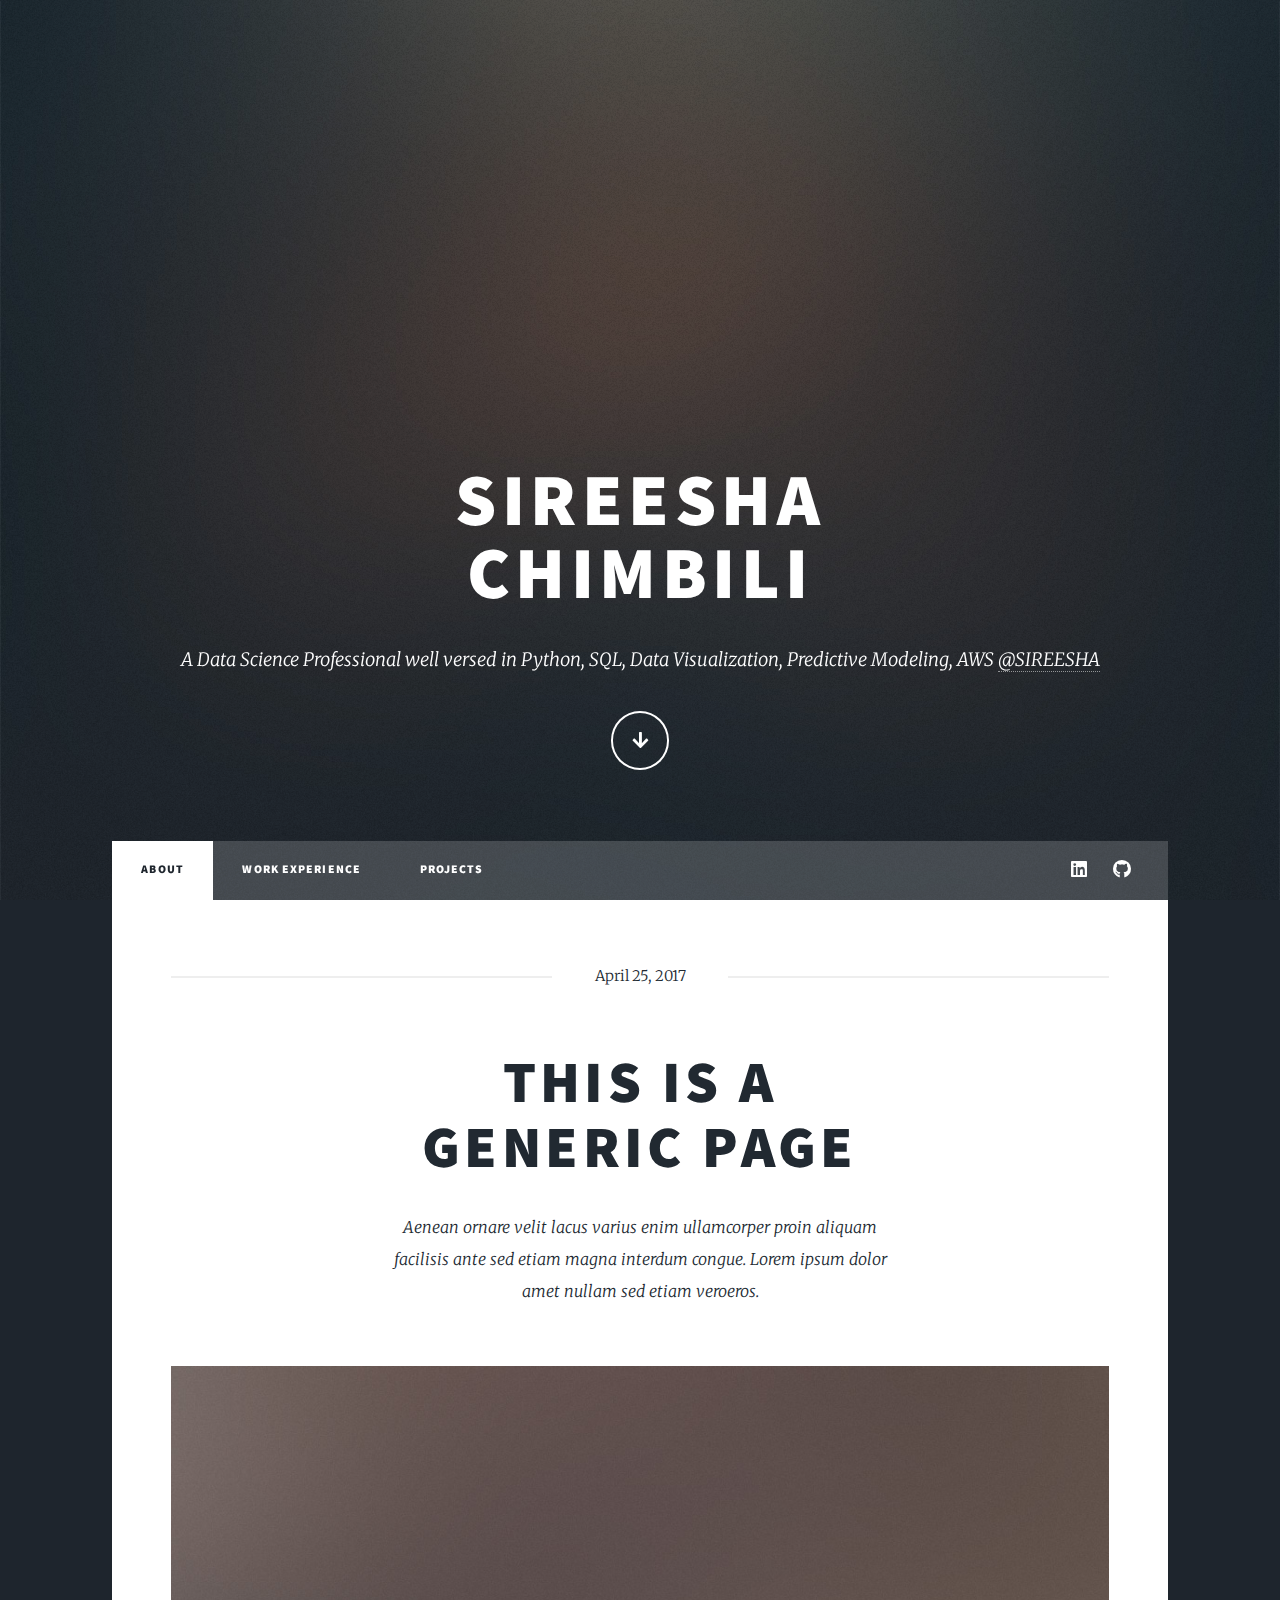
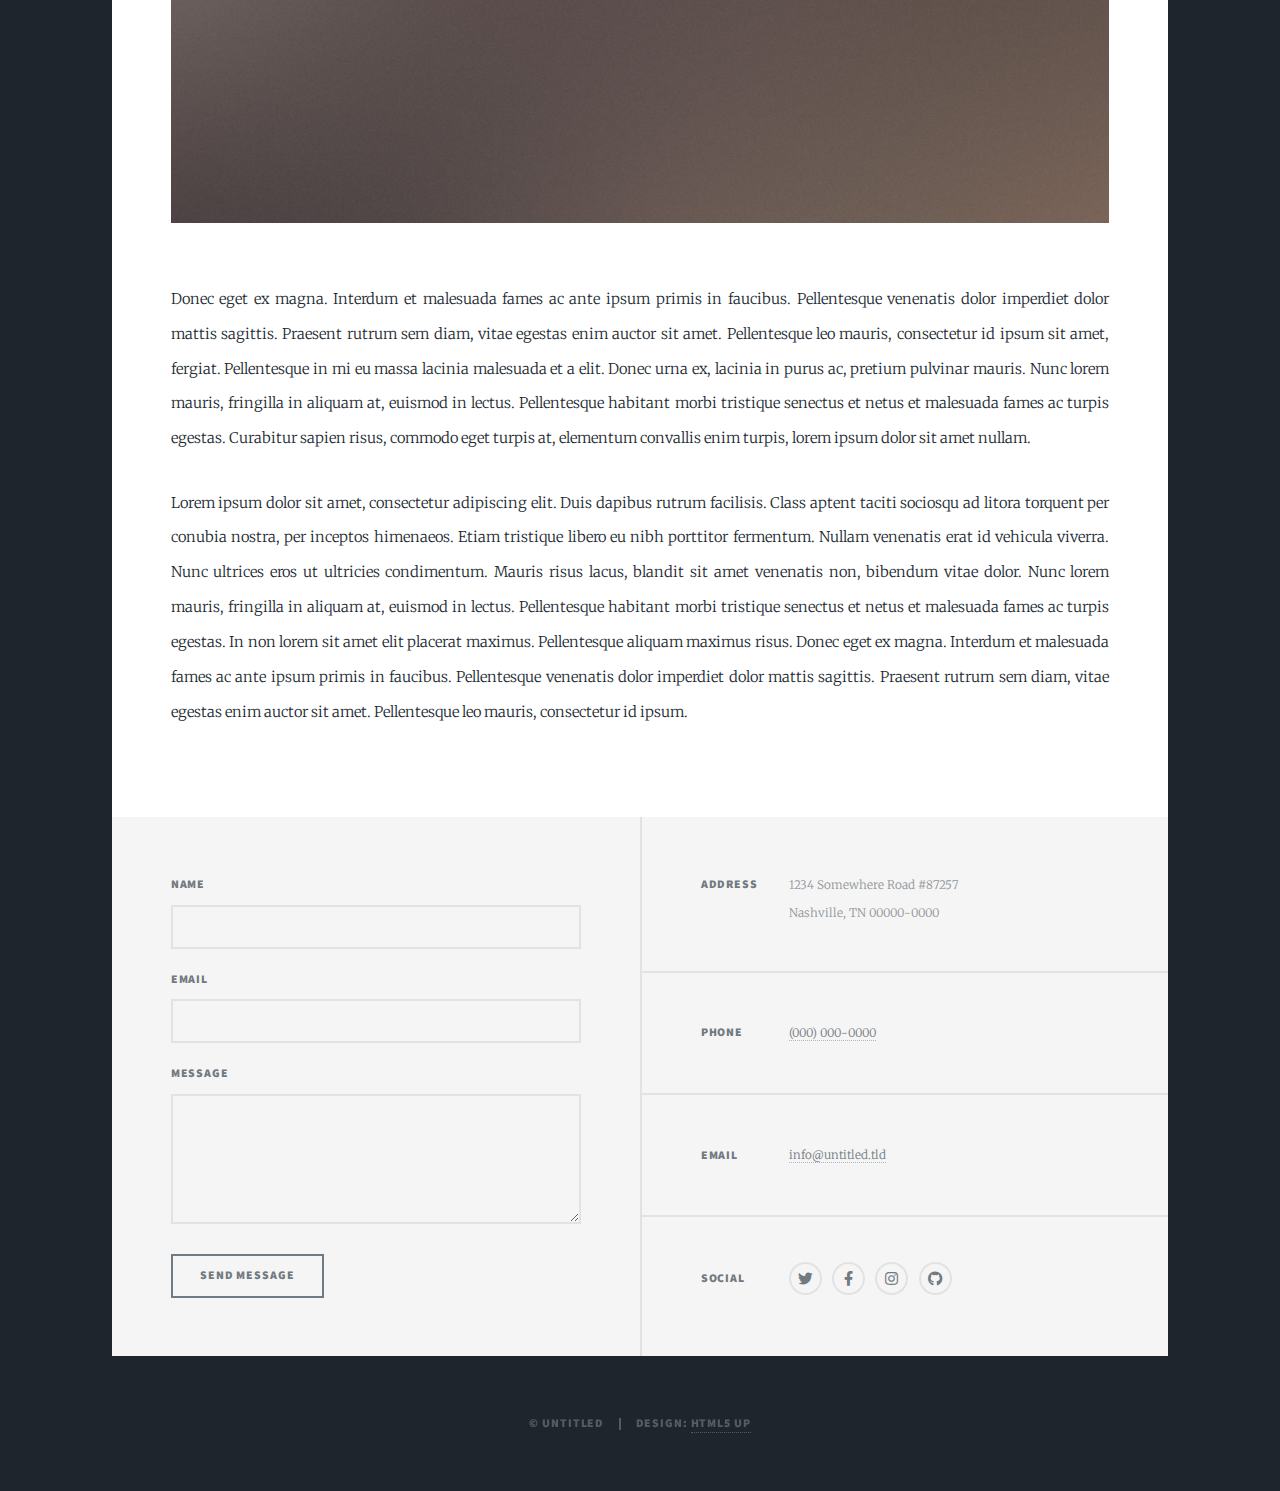
==== about.html @ bbe1f35f "Initial Commit" ====
<!DOCTYPE HTML>

<html>
	<head>
		<title>About</title>
		<meta charset="utf-8" />
		<meta name="viewport" content="width=device-width, initial-scale=1, user-scalable=no" />
		<link rel="stylesheet" href="assets/css/main.css" />
		<noscript><link rel="stylesheet" href="assets/css/noscript.css" /></noscript>
	</head>
	<body class="is-preload">

		<!-- Wrapper -->
			<div id="wrapper">
					<div id="intro">
						<h1>Sireesha<br />
							Chimbili</h1>
						<p>A Data Science Professional well versed in Python, SQL, Data Visualization, Predictive Modeling, AWS <a href="https://www.linkedin.com/in/sireesha-chimbili/">@SIREESHA</a> </p>
						<ul class="actions">
							<li><a href="#header" class="button icon solid solo fa-arrow-down scrolly">Continue</a></li>
						</ul>
					</div>
				<!-- Header -->
					<header id="header">
						<a href="about.html" class="logo">Sireesha</a>
					</header>

				<!-- Nav -->
					<nav id="nav">
						<ul class="links">
							<li class="active"><a href="about.html">About</a></li>
							<li><a href="work.html">Work Experience</a></li>
							<li><a href="projects.html">Projects</a></li>
						</ul>
						<ul class="icons">
							<li><a href="https://www.linkedin.com/in/sireesha-chimbili/" class="icon brands fa-linkedin"><span class="label">LinkedIn</span></a></li>
							<li><a href="https://github.com/SireeshaChimbiliGrad" class="icon brands fa-github"><span class="label">Github</span></a></li>
						</ul>
					</nav>

				<!-- Main -->
					<div id="main">

						<!-- Post -->
							<section class="post">
								<header class="major">
									<span class="date">April 25, 2017</span>
									<h1>This is a<br />
									Generic Page</h1>
									<p>Aenean ornare velit lacus varius enim ullamcorper proin aliquam<br />
									facilisis ante sed etiam magna interdum congue. Lorem ipsum dolor<br />
									amet nullam sed etiam veroeros.</p>
								</header>
								<div class="image main"><img src="images/pic01.jpg" alt="" /></div>
								<p>Donec eget ex magna. Interdum et malesuada fames ac ante ipsum primis in faucibus. Pellentesque venenatis dolor imperdiet dolor mattis sagittis. Praesent rutrum sem diam, vitae egestas enim auctor sit amet. Pellentesque leo mauris, consectetur id ipsum sit amet, fergiat. Pellentesque in mi eu massa lacinia malesuada et a elit. Donec urna ex, lacinia in purus ac, pretium pulvinar mauris. Nunc lorem mauris, fringilla in aliquam at, euismod in lectus. Pellentesque habitant morbi tristique senectus et netus et malesuada fames ac turpis egestas. Curabitur sapien risus, commodo eget turpis at, elementum convallis enim turpis, lorem ipsum dolor sit amet nullam.</p>
								<p>Lorem ipsum dolor sit amet, consectetur adipiscing elit. Duis dapibus rutrum facilisis. Class aptent taciti sociosqu ad litora torquent per conubia nostra, per inceptos himenaeos. Etiam tristique libero eu nibh porttitor fermentum. Nullam venenatis erat id vehicula viverra. Nunc ultrices eros ut ultricies condimentum. Mauris risus lacus, blandit sit amet venenatis non, bibendum vitae dolor. Nunc lorem mauris, fringilla in aliquam at, euismod in lectus. Pellentesque habitant morbi tristique senectus et netus et malesuada fames ac turpis egestas. In non lorem sit amet elit placerat maximus. Pellentesque aliquam maximus risus. Donec eget ex magna. Interdum et malesuada fames ac ante ipsum primis in faucibus. Pellentesque venenatis dolor imperdiet dolor mattis sagittis. Praesent rutrum sem diam, vitae egestas enim auctor sit amet. Pellentesque leo mauris, consectetur id ipsum.</p>
							</section>

					</div>

				<!-- Footer -->
					<footer id="footer">
						<section>
							<form method="post" action="#">
								<div class="fields">
									<div class="field">
										<label for="name">Name</label>
										<input type="text" name="name" id="name" />
									</div>
									<div class="field">
										<label for="email">Email</label>
										<input type="text" name="email" id="email" />
									</div>
									<div class="field">
										<label for="message">Message</label>
										<textarea name="message" id="message" rows="3"></textarea>
									</div>
								</div>
								<ul class="actions">
									<li><input type="submit" value="Send Message" /></li>
								</ul>
							</form>
						</section>
						<section class="split contact">
							<section class="alt">
								<h3>Address</h3>
								<p>1234 Somewhere Road #87257<br />
								Nashville, TN 00000-0000</p>
							</section>
							<section>
								<h3>Phone</h3>
								<p><a href="#">(000) 000-0000</a></p>
							</section>
							<section>
								<h3>Email</h3>
								<p><a href="#">info@untitled.tld</a></p>
							</section>
							<section>
								<h3>Social</h3>
								<ul class="icons alt">
									<li><a href="#" class="icon brands alt fa-twitter"><span class="label">Twitter</span></a></li>
									<li><a href="#" class="icon brands alt fa-facebook-f"><span class="label">Facebook</span></a></li>
									<li><a href="#" class="icon brands alt fa-instagram"><span class="label">Instagram</span></a></li>
									<li><a href="#" class="icon brands alt fa-github"><span class="label">GitHub</span></a></li>
								</ul>
							</section>
						</section>
					</footer>

				<!-- Copyright -->
					<div id="copyright">
						<ul><li>&copy; Untitled</li><li>Design: <a href="https://html5up.net">HTML5 UP</a></li></ul>
					</div>

			</div>

		<!-- Scripts -->
			<script src="assets/js/jquery.min.js"></script>
			<script src="assets/js/jquery.scrollex.min.js"></script>
			<script src="assets/js/jquery.scrolly.min.js"></script>
			<script src="assets/js/browser.min.js"></script>
			<script src="assets/js/breakpoints.min.js"></script>
			<script src="assets/js/util.js"></script>
			<script src="assets/js/main.js"></script>

	</body>
</html>
---- assets/css/main.css ----
@import url(fontawesome-all.min.css);
@import url("https://fonts.googleapis.com/css?family=Merriweather:300,700,300italic,700italic|Source+Sans+Pro:900");

/*
	Massively by HTML5 UP
	html5up.net | @ajlkn
	Free for personal and commercial use under the CCA 3.0 license (html5up.net/license)
*/

html, body, div, span, applet, object,
iframe, h1, h2, h3, h4, h5, h6, p, blockquote,
pre, a, abbr, acronym, address, big, cite,
code, del, dfn, em, img, ins, kbd, q, s, samp,
small, strike, strong, sub, sup, tt, var, b,
u, i, center, dl, dt, dd, ol, ul, li, fieldset,
form, label, legend, table, caption, tbody,
tfoot, thead, tr, th, td, article, aside,
canvas, details, embed, figure, figcaption,
footer, header, hgroup, menu, nav, output, ruby,
section, summary, time, mark, audio, video {
	margin: 0;
	padding: 0;
	border: 0;
	font-size: 100%;
	font: inherit;
	vertical-align: baseline;}

article, aside, details, figcaption, figure,
footer, header, hgroup, menu, nav, section {
	display: block;}

body {
	line-height: 1;
}

ol, ul {
	list-style: none;
}

blockquote, q {
	quotes: none;
}

	blockquote:before, blockquote:after, q:before, q:after {
		content: '';
		content: none;
	}

table {
	border-collapse: collapse;
	border-spacing: 0;
}

body {
	-webkit-text-size-adjust: none;
}

mark {
	background-color: transparent;
	color: inherit;
}

input::-moz-focus-inner {
	border: 0;
	padding: 0;
}

input, select, textarea {
	-moz-appearance: none;
	-webkit-appearance: none;
	-ms-appearance: none;
	appearance: none;
}

/* Basic */

	@-ms-viewport {
		width: device-width;
	}

	body {
		-ms-overflow-style: scrollbar;
	}

	@media screen and (max-width: 480px) {

		html, body {
			min-width: 320px;
		}

	}

	html {
		box-sizing: border-box;
	}

	*, *:before, *:after {
		box-sizing: inherit;
	}

	body {
		background-color: #1e252d;
	}

		body.is-preload *, body.is-preload *:before, body.is-preload *:after {
			-moz-animation: none !important;
			-webkit-animation: none !important;
			-ms-animation: none !important;
			animation: none !important;
			-moz-transition: none !important;
			-webkit-transition: none !important;
			-ms-transition: none !important;
			transition: none !important;
		}

/* Type */

	html {
		font-size: 16pt;
	}

		@media screen and (max-width: 1680px) {

			html {
				font-size: 12pt;
			}

		}

		@media screen and (max-width: 1280px) {

			html {
				font-size: 11pt;
			}

		}

		@media screen and (max-width: 360px) {

			html {
				font-size: 10pt;
			}

		}

	body {
		color: #212931;
	}

	body, input, select, textarea {
		font-family: "Merriweather", Georgia, serif;
		font-weight: 300;
		font-size: 1rem;
		line-height: 2.375;
	}

	a {
		-moz-transition: color 0.2s ease-in-out, background-color 0.2s ease-in-out, border-color 0.2s ease-in-out, box-shadow 0.2s ease-in-out;
		-webkit-transition: color 0.2s ease-in-out, background-color 0.2s ease-in-out, border-color 0.2s ease-in-out, box-shadow 0.2s ease-in-out;
		-ms-transition: color 0.2s ease-in-out, background-color 0.2s ease-in-out, border-color 0.2s ease-in-out, box-shadow 0.2s ease-in-out;
		transition: color 0.2s ease-in-out, background-color 0.2s ease-in-out, border-color 0.2s ease-in-out, box-shadow 0.2s ease-in-out;
		border-bottom: dotted 1px;
		text-decoration: none;
	}

		a:hover {
			border-bottom-color: transparent;
		}

	strong, b {
		font-weight: 600;
	}

	em, i {
		font-style: italic;
	}

	p {
		text-align: justify;
		margin: 0 0 2rem 0;
	}

	h1, h2, h3, h4, h5, h6 {
		font-family: "Source Sans Pro", Helvetica, sans-serif;
		font-weight: 900;
		line-height: 1.5;
		letter-spacing: 0.075em;
		text-transform: uppercase;
		margin: 0 0 1rem 0;
	}

		h1 a, h2 a, h3 a, h4 a, h5 a, h6 a {
			border-bottom: 0;
			color: inherit;
			text-decoration: none;
		}

	h1 {
		font-size: 4rem;
		line-height: 1.1;
		margin: 0 0 2rem 0;
	}

	h2 {
		font-size: 1.75rem;
		line-height: 1.3;
		margin: 0 0 1.5rem 0;
	}

	h3 {
		font-size: 1.25rem;
		margin: 0 0 1.5rem 0;
	}

	h4 {
		font-size: 1rem;
	}

	h5 {
		font-size: 0.9rem;
	}

	h6 {
		font-size: 0.8rem;
	}

	sub {
		font-size: 0.8rem;
		position: relative;
		top: 0.5rem;
	}

	sup {
		font-size: 0.8rem;
		position: relative;
		top: -0.5rem;
	}

	blockquote {
		border-left: solid 4px;
		font-style: italic;
		margin: 0 0 2rem 0;
		padding: 0.5rem 0 0.5rem 2rem;
	}

	code {
		border: solid 2px;
		font-family: "Courier New", monospace;
		font-size: 0.9rem;
		margin: 0 0.25rem;
		padding: 0.25rem 0.65rem;
	}

	pre {
		-webkit-overflow-scrolling: touch;
		font-family: "Courier New", monospace;
		font-size: 0.9rem;
		margin: 0 0 2rem 0;
	}

		pre code {
			display: block;
			line-height: 1.75;
			padding: 1rem 1.5rem;
			overflow-x: auto;
		}

	hr {
		border: 0;
		border-bottom: solid 2px;
		margin: 3rem 0;
	}

		hr.major {
			margin: 5rem 0;
		}

	.align-left {
		text-align: left;
	}

	.align-center {
		text-align: center;
	}

	.align-right {
		text-align: right;
	}

	input, select, textarea {
		color: #212931;
	}

	a {
		color: #212931;
		border-bottom-color: rgba(33, 41, 49, 0.5);
	}

		a:hover {
			border-bottom-color: transparent;
			color: #18bfef !important;
		}

	strong, b {
		color: #212931;
	}

	h1, h2, h3, h4, h5, h6 {
		color: #212931;
	}

	blockquote {
		border-left-color: #eeeeee;
	}

	code {
		background: rgba(220, 220, 220, 0.25);
		border-color: #eeeeee;
	}

	hr {
		border-bottom-color: #eeeeee;
	}

/* Row */

	.row {
		display: flex;
		flex-wrap: wrap;
		box-sizing: border-box;
		align-items: stretch;
	}

		.row > * {
			box-sizing: border-box;
		}

		.row.gtr-uniform > * > :last-child {
			margin-bottom: 0;
		}

		.row.aln-left {
			justify-content: flex-start;
		}

		.row.aln-center {
			justify-content: center;
		}

		.row.aln-right {
			justify-content: flex-end;
		}

		.row.aln-top {
			align-items: flex-start;
		}

		.row.aln-middle {
			align-items: center;
		}

		.row.aln-bottom {
			align-items: flex-end;
		}

		.row > .imp {
			order: -1;
		}

		.row > .col-1 {
			width: 8.33333%;
		}

		.row > .off-1 {
			margin-left: 8.33333%;
		}

		.row > .col-2 {
			width: 16.66667%;
		}

		.row > .off-2 {
			margin-left: 16.66667%;
		}

		.row > .col-3 {
			width: 25%;
		}

		.row > .off-3 {
			margin-left: 25%;
		}

		.row > .col-4 {
			width: 33.33333%;
		}

		.row > .off-4 {
			margin-left: 33.33333%;
		}

		.row > .col-5 {
			width: 41.66667%;
		}

		.row > .off-5 {
			margin-left: 41.66667%;
		}

		.row > .col-6 {
			width: 50%;
		}

		.row > .off-6 {
			margin-left: 50%;
		}

		.row > .col-7 {
			width: 58.33333%;
		}

		.row > .off-7 {
			margin-left: 58.33333%;
		}

		.row > .col-8 {
			width: 66.66667%;
		}

		.row > .off-8 {
			margin-left: 66.66667%;
		}

		.row > .col-9 {
			width: 75%;
		}

		.row > .off-9 {
			margin-left: 75%;
		}

		.row > .col-10 {
			width: 83.33333%;
		}

		.row > .off-10 {
			margin-left: 83.33333%;
		}

		.row > .col-11 {
			width: 91.66667%;
		}

		.row > .off-11 {
			margin-left: 91.66667%;
		}

		.row > .col-12 {
			width: 100%;
		}

		.row > .off-12 {
			margin-left: 100%;
		}

		.row.gtr-0 {
			margin-top: 0;
			margin-left: 0rem;
		}

			.row.gtr-0 > * {
				padding: 0 0 0 0rem;
			}

			.row.gtr-0.gtr-uniform {
				margin-top: 0rem;
			}

				.row.gtr-0.gtr-uniform > * {
					padding-top: 0rem;
				}

		.row.gtr-25 {
			margin-top: 0;
			margin-left: -0.375rem;
		}

			.row.gtr-25 > * {
				padding: 0 0 0 0.375rem;
			}

			.row.gtr-25.gtr-uniform {
				margin-top: -0.375rem;
			}

				.row.gtr-25.gtr-uniform > * {
					padding-top: 0.375rem;
				}

		.row.gtr-50 {
			margin-top: 0;
			margin-left: -0.75rem;
		}

			.row.gtr-50 > * {
				padding: 0 0 0 0.75rem;
			}

			.row.gtr-50.gtr-uniform {
				margin-top: -0.75rem;
			}

				.row.gtr-50.gtr-uniform > * {
					padding-top: 0.75rem;
				}

		.row {
			margin-top: 0;
			margin-left: -1.5rem;
		}

			.row > * {
				padding: 0 0 0 1.5rem;
			}

			.row.gtr-uniform {
				margin-top: -1.5rem;
			}

				.row.gtr-uniform > * {
					padding-top: 1.5rem;
				}

		.row.gtr-150 {
			margin-top: 0;
			margin-left: -2.25rem;
		}

			.row.gtr-150 > * {
				padding: 0 0 0 2.25rem;
			}

			.row.gtr-150.gtr-uniform {
				margin-top: -2.25rem;
			}

				.row.gtr-150.gtr-uniform > * {
					padding-top: 2.25rem;
				}

		.row.gtr-200 {
			margin-top: 0;
			margin-left: -3rem;
		}

			.row.gtr-200 > * {
				padding: 0 0 0 3rem;
			}

			.row.gtr-200.gtr-uniform {
				margin-top: -3rem;
			}

				.row.gtr-200.gtr-uniform > * {
					padding-top: 3rem;
				}

		@media screen and (max-width: 1680px) {

			.row {
				display: flex;
				flex-wrap: wrap;
				box-sizing: border-box;
				align-items: stretch;
			}

				.row > * {
					box-sizing: border-box;
				}

				.row.gtr-uniform > * > :last-child {
					margin-bottom: 0;
				}

				.row.aln-left {
					justify-content: flex-start;
				}

				.row.aln-center {
					justify-content: center;
				}

				.row.aln-right {
					justify-content: flex-end;
				}

				.row.aln-top {
					align-items: flex-start;
				}

				.row.aln-middle {
					align-items: center;
				}

				.row.aln-bottom {
					align-items: flex-end;
				}

				.row > .imp-xlarge {
					order: -1;
				}

				.row > .col-1-xlarge {
					width: 8.33333%;
				}

				.row > .off-1-xlarge {
					margin-left: 8.33333%;
				}

				.row > .col-2-xlarge {
					width: 16.66667%;
				}

				.row > .off-2-xlarge {
					margin-left: 16.66667%;
				}

				.row > .col-3-xlarge {
					width: 25%;
				}

				.row > .off-3-xlarge {
					margin-left: 25%;
				}

				.row > .col-4-xlarge {
					width: 33.33333%;
				}

				.row > .off-4-xlarge {
					margin-left: 33.33333%;
				}

				.row > .col-5-xlarge {
					width: 41.66667%;
				}

				.row > .off-5-xlarge {
					margin-left: 41.66667%;
				}

				.row > .col-6-xlarge {
					width: 50%;
				}

				.row > .off-6-xlarge {
					margin-left: 50%;
				}

				.row > .col-7-xlarge {
					width: 58.33333%;
				}

				.row > .off-7-xlarge {
					margin-left: 58.33333%;
				}

				.row > .col-8-xlarge {
					width: 66.66667%;
				}

				.row > .off-8-xlarge {
					margin-left: 66.66667%;
				}

				.row > .col-9-xlarge {
					width: 75%;
				}

				.row > .off-9-xlarge {
					margin-left: 75%;
				}

				.row > .col-10-xlarge {
					width: 83.33333%;
				}

				.row > .off-10-xlarge {
					margin-left: 83.33333%;
				}

				.row > .col-11-xlarge {
					width: 91.66667%;
				}

				.row > .off-11-xlarge {
					margin-left: 91.66667%;
				}

				.row > .col-12-xlarge {
					width: 100%;
				}

				.row > .off-12-xlarge {
					margin-left: 100%;
				}

				.row.gtr-0 {
					margin-top: 0;
					margin-left: 0rem;
				}

					.row.gtr-0 > * {
						padding: 0 0 0 0rem;
					}

					.row.gtr-0.gtr-uniform {
						margin-top: 0rem;
					}

						.row.gtr-0.gtr-uniform > * {
							padding-top: 0rem;
						}

				.row.gtr-25 {
					margin-top: 0;
					margin-left: -0.375rem;
				}

					.row.gtr-25 > * {
						padding: 0 0 0 0.375rem;
					}

					.row.gtr-25.gtr-uniform {
						margin-top: -0.375rem;
					}

						.row.gtr-25.gtr-uniform > * {
							padding-top: 0.375rem;
						}

				.row.gtr-50 {
					margin-top: 0;
					margin-left: -0.75rem;
				}

					.row.gtr-50 > * {
						padding: 0 0 0 0.75rem;
					}

					.row.gtr-50.gtr-uniform {
						margin-top: -0.75rem;
					}

						.row.gtr-50.gtr-uniform > * {
							padding-top: 0.75rem;
						}

				.row {
					margin-top: 0;
					margin-left: -1.5rem;
				}

					.row > * {
						padding: 0 0 0 1.5rem;
					}

					.row.gtr-uniform {
						margin-top: -1.5rem;
					}

						.row.gtr-uniform > * {
							padding-top: 1.5rem;
						}

				.row.gtr-150 {
					margin-top: 0;
					margin-left: -2.25rem;
				}

					.row.gtr-150 > * {
						padding: 0 0 0 2.25rem;
					}

					.row.gtr-150.gtr-uniform {
						margin-top: -2.25rem;
					}

						.row.gtr-150.gtr-uniform > * {
							padding-top: 2.25rem;
						}

				.row.gtr-200 {
					margin-top: 0;
					margin-left: -3rem;
				}

					.row.gtr-200 > * {
						padding: 0 0 0 3rem;
					}

					.row.gtr-200.gtr-uniform {
						margin-top: -3rem;
					}

						.row.gtr-200.gtr-uniform > * {
							padding-top: 3rem;
						}

		}

		@media screen and (max-width: 1280px) {

			.row {
				display: flex;
				flex-wrap: wrap;
				box-sizing: border-box;
				align-items: stretch;
			}

				.row > * {
					box-sizing: border-box;
				}

				.row.gtr-uniform > * > :last-child {
					margin-bottom: 0;
				}

				.row.aln-left {
					justify-content: flex-start;
				}

				.row.aln-center {
					justify-content: center;
				}

				.row.aln-right {
					justify-content: flex-end;
				}

				.row.aln-top {
					align-items: flex-start;
				}

				.row.aln-middle {
					align-items: center;
				}

				.row.aln-bottom {
					align-items: flex-end;
				}

				.row > .imp-large {
					order: -1;
				}

				.row > .col-1-large {
					width: 8.33333%;
				}

				.row > .off-1-large {
					margin-left: 8.33333%;
				}

				.row > .col-2-large {
					width: 16.66667%;
				}

				.row > .off-2-large {
					margin-left: 16.66667%;
				}

				.row > .col-3-large {
					width: 25%;
				}

				.row > .off-3-large {
					margin-left: 25%;
				}

				.row > .col-4-large {
					width: 33.33333%;
				}

				.row > .off-4-large {
					margin-left: 33.33333%;
				}

				.row > .col-5-large {
					width: 41.66667%;
				}

				.row > .off-5-large {
					margin-left: 41.66667%;
				}

				.row > .col-6-large {
					width: 50%;
				}

				.row > .off-6-large {
					margin-left: 50%;
				}

				.row > .col-7-large {
					width: 58.33333%;
				}

				.row > .off-7-large {
					margin-left: 58.33333%;
				}

				.row > .col-8-large {
					width: 66.66667%;
				}

				.row > .off-8-large {
					margin-left: 66.66667%;
				}

				.row > .col-9-large {
					width: 75%;
				}

				.row > .off-9-large {
					margin-left: 75%;
				}

				.row > .col-10-large {
					width: 83.33333%;
				}

				.row > .off-10-large {
					margin-left: 83.33333%;
				}

				.row > .col-11-large {
					width: 91.66667%;
				}

				.row > .off-11-large {
					margin-left: 91.66667%;
				}

				.row > .col-12-large {
					width: 100%;
				}

				.row > .off-12-large {
					margin-left: 100%;
				}

				.row.gtr-0 {
					margin-top: 0;
					margin-left: 0rem;
				}

					.row.gtr-0 > * {
						padding: 0 0 0 0rem;
					}

					.row.gtr-0.gtr-uniform {
						margin-top: 0rem;
					}

						.row.gtr-0.gtr-uniform > * {
							padding-top: 0rem;
						}

				.row.gtr-25 {
					margin-top: 0;
					margin-left: -0.375rem;
				}

					.row.gtr-25 > * {
						padding: 0 0 0 0.375rem;
					}

					.row.gtr-25.gtr-uniform {
						margin-top: -0.375rem;
					}

						.row.gtr-25.gtr-uniform > * {
							padding-top: 0.375rem;
						}

				.row.gtr-50 {
					margin-top: 0;
					margin-left: -0.75rem;
				}

					.row.gtr-50 > * {
						padding: 0 0 0 0.75rem;
					}

					.row.gtr-50.gtr-uniform {
						margin-top: -0.75rem;
					}

						.row.gtr-50.gtr-uniform > * {
							padding-top: 0.75rem;
						}

				.row {
					margin-top: 0;
					margin-left: -1.5rem;
				}

					.row > * {
						padding: 0 0 0 1.5rem;
					}

					.row.gtr-uniform {
						margin-top: -1.5rem;
					}

						.row.gtr-uniform > * {
							padding-top: 1.5rem;
						}

				.row.gtr-150 {
					margin-top: 0;
					margin-left: -2.25rem;
				}

					.row.gtr-150 > * {
						padding: 0 0 0 2.25rem;
					}

					.row.gtr-150.gtr-uniform {
						margin-top: -2.25rem;
					}

						.row.gtr-150.gtr-uniform > * {
							padding-top: 2.25rem;
						}

				.row.gtr-200 {
					margin-top: 0;
					margin-left: -3rem;
				}

					.row.gtr-200 > * {
						padding: 0 0 0 3rem;
					}

					.row.gtr-200.gtr-uniform {
						margin-top: -3rem;
					}

						.row.gtr-200.gtr-uniform > * {
							padding-top: 3rem;
						}

		}

		@media screen and (max-width: 980px) {

			.row {
				display: flex;
				flex-wrap: wrap;
				box-sizing: border-box;
				align-items: stretch;
			}

				.row > * {
					box-sizing: border-box;
				}

				.row.gtr-uniform > * > :last-child {
					margin-bottom: 0;
				}

				.row.aln-left {
					justify-content: flex-start;
				}

				.row.aln-center {
					justify-content: center;
				}

				.row.aln-right {
					justify-content: flex-end;
				}

				.row.aln-top {
					align-items: flex-start;
				}

				.row.aln-middle {
					align-items: center;
				}

				.row.aln-bottom {
					align-items: flex-end;
				}

				.row > .imp-medium {
					order: -1;
				}

				.row > .col-1-medium {
					width: 8.33333%;
				}

				.row > .off-1-medium {
					margin-left: 8.33333%;
				}

				.row > .col-2-medium {
					width: 16.66667%;
				}

				.row > .off-2-medium {
					margin-left: 16.66667%;
				}

				.row > .col-3-medium {
					width: 25%;
				}

				.row > .off-3-medium {
					margin-left: 25%;
				}

				.row > .col-4-medium {
					width: 33.33333%;
				}

				.row > .off-4-medium {
					margin-left: 33.33333%;
				}

				.row > .col-5-medium {
					width: 41.66667%;
				}

				.row > .off-5-medium {
					margin-left: 41.66667%;
				}

				.row > .col-6-medium {
					width: 50%;
				}

				.row > .off-6-medium {
					margin-left: 50%;
				}

				.row > .col-7-medium {
					width: 58.33333%;
				}

				.row > .off-7-medium {
					margin-left: 58.33333%;
				}

				.row > .col-8-medium {
					width: 66.66667%;
				}

				.row > .off-8-medium {
					margin-left: 66.66667%;
				}

				.row > .col-9-medium {
					width: 75%;
				}

				.row > .off-9-medium {
					margin-left: 75%;
				}

				.row > .col-10-medium {
					width: 83.33333%;
				}

				.row > .off-10-medium {
					margin-left: 83.33333%;
				}

				.row > .col-11-medium {
					width: 91.66667%;
				}

				.row > .off-11-medium {
					margin-left: 91.66667%;
				}

				.row > .col-12-medium {
					width: 100%;
				}

				.row > .off-12-medium {
					margin-left: 100%;
				}

				.row.gtr-0 {
					margin-top: 0;
					margin-left: 0rem;
				}

					.row.gtr-0 > * {
						padding: 0 0 0 0rem;
					}

					.row.gtr-0.gtr-uniform {
						margin-top: 0rem;
					}

						.row.gtr-0.gtr-uniform > * {
							padding-top: 0rem;
						}

				.row.gtr-25 {
					margin-top: 0;
					margin-left: -0.375rem;
				}

					.row.gtr-25 > * {
						padding: 0 0 0 0.375rem;
					}

					.row.gtr-25.gtr-uniform {
						margin-top: -0.375rem;
					}

						.row.gtr-25.gtr-uniform > * {
							padding-top: 0.375rem;
						}

				.row.gtr-50 {
					margin-top: 0;
					margin-left: -0.75rem;
				}

					.row.gtr-50 > * {
						padding: 0 0 0 0.75rem;
					}

					.row.gtr-50.gtr-uniform {
						margin-top: -0.75rem;
					}

						.row.gtr-50.gtr-uniform > * {
							padding-top: 0.75rem;
						}

				.row {
					margin-top: 0;
					margin-left: -1.5rem;
				}

					.row > * {
						padding: 0 0 0 1.5rem;
					}

					.row.gtr-uniform {
						margin-top: -1.5rem;
					}

						.row.gtr-uniform > * {
							padding-top: 1.5rem;
						}

				.row.gtr-150 {
					margin-top: 0;
					margin-left: -2.25rem;
				}

					.row.gtr-150 > * {
						padding: 0 0 0 2.25rem;
					}

					.row.gtr-150.gtr-uniform {
						margin-top: -2.25rem;
					}

						.row.gtr-150.gtr-uniform > * {
							padding-top: 2.25rem;
						}

				.row.gtr-200 {
					margin-top: 0;
					margin-left: -3rem;
				}

					.row.gtr-200 > * {
						padding: 0 0 0 3rem;
					}

					.row.gtr-200.gtr-uniform {
						margin-top: -3rem;
					}

						.row.gtr-200.gtr-uniform > * {
							padding-top: 3rem;
						}

		}

		@media screen and (max-width: 736px) {

			.row {
				display: flex;
				flex-wrap: wrap;
				box-sizing: border-box;
				align-items: stretch;
			}

				.row > * {
					box-sizing: border-box;
				}

				.row.gtr-uniform > * > :last-child {
					margin-bottom: 0;
				}

				.row.aln-left {
					justify-content: flex-start;
				}

				.row.aln-center {
					justify-content: center;
				}

				.row.aln-right {
					justify-content: flex-end;
				}

				.row.aln-top {
					align-items: flex-start;
				}

				.row.aln-middle {
					align-items: center;
				}

				.row.aln-bottom {
					align-items: flex-end;
				}

				.row > .imp-small {
					order: -1;
				}

				.row > .col-1-small {
					width: 8.33333%;
				}

				.row > .off-1-small {
					margin-left: 8.33333%;
				}

				.row > .col-2-small {
					width: 16.66667%;
				}

				.row > .off-2-small {
					margin-left: 16.66667%;
				}

				.row > .col-3-small {
					width: 25%;
				}

				.row > .off-3-small {
					margin-left: 25%;
				}

				.row > .col-4-small {
					width: 33.33333%;
				}

				.row > .off-4-small {
					margin-left: 33.33333%;
				}

				.row > .col-5-small {
					width: 41.66667%;
				}

				.row > .off-5-small {
					margin-left: 41.66667%;
				}

				.row > .col-6-small {
					width: 50%;
				}

				.row > .off-6-small {
					margin-left: 50%;
				}

				.row > .col-7-small {
					width: 58.33333%;
				}

				.row > .off-7-small {
					margin-left: 58.33333%;
				}

				.row > .col-8-small {
					width: 66.66667%;
				}

				.row > .off-8-small {
					margin-left: 66.66667%;
				}

				.row > .col-9-small {
					width: 75%;
				}

				.row > .off-9-small {
					margin-left: 75%;
				}

				.row > .col-10-small {
					width: 83.33333%;
				}

				.row > .off-10-small {
					margin-left: 83.33333%;
				}

				.row > .col-11-small {
					width: 91.66667%;
				}

				.row > .off-11-small {
					margin-left: 91.66667%;
				}

				.row > .col-12-small {
					width: 100%;
				}

				.row > .off-12-small {
					margin-left: 100%;
				}

				.row.gtr-0 {
					margin-top: 0;
					margin-left: 0rem;
				}

					.row.gtr-0 > * {
						padding: 0 0 0 0rem;
					}

					.row.gtr-0.gtr-uniform {
						margin-top: 0rem;
					}

						.row.gtr-0.gtr-uniform > * {
							padding-top: 0rem;
						}

				.row.gtr-25 {
					margin-top: 0;
					margin-left: -0.375rem;
				}

					.row.gtr-25 > * {
						padding: 0 0 0 0.375rem;
					}

					.row.gtr-25.gtr-uniform {
						margin-top: -0.375rem;
					}

						.row.gtr-25.gtr-uniform > * {
							padding-top: 0.375rem;
						}

				.row.gtr-50 {
					margin-top: 0;
					margin-left: -0.75rem;
				}

					.row.gtr-50 > * {
						padding: 0 0 0 0.75rem;
					}

					.row.gtr-50.gtr-uniform {
						margin-top: -0.75rem;
					}

						.row.gtr-50.gtr-uniform > * {
							padding-top: 0.75rem;
						}

				.row {
					margin-top: 0;
					margin-left: -1.5rem;
				}

					.row > * {
						padding: 0 0 0 1.5rem;
					}

					.row.gtr-uniform {
						margin-top: -1.5rem;
					}

						.row.gtr-uniform > * {
							padding-top: 1.5rem;
						}

				.row.gtr-150 {
					margin-top: 0;
					margin-left: -2.25rem;
				}

					.row.gtr-150 > * {
						padding: 0 0 0 2.25rem;
					}

					.row.gtr-150.gtr-uniform {
						margin-top: -2.25rem;
					}

						.row.gtr-150.gtr-uniform > * {
							padding-top: 2.25rem;
						}

				.row.gtr-200 {
					margin-top: 0;
					margin-left: -3rem;
				}

					.row.gtr-200 > * {
						padding: 0 0 0 3rem;
					}

					.row.gtr-200.gtr-uniform {
						margin-top: -3rem;
					}

						.row.gtr-200.gtr-uniform > * {
							padding-top: 3rem;
						}

		}

		@media screen and (max-width: 480px) {

			.row {
				display: flex;
				flex-wrap: wrap;
				box-sizing: border-box;
				align-items: stretch;
			}

				.row > * {
					box-sizing: border-box;
				}

				.row.gtr-uniform > * > :last-child {
					margin-bottom: 0;
				}

				.row.aln-left {
					justify-content: flex-start;
				}

				.row.aln-center {
					justify-content: center;
				}

				.row.aln-right {
					justify-content: flex-end;
				}

				.row.aln-top {
					align-items: flex-start;
				}

				.row.aln-middle {
					align-items: center;
				}

				.row.aln-bottom {
					align-items: flex-end;
				}

				.row > .imp-xsmall {
					order: -1;
				}

				.row > .col-1-xsmall {
					width: 8.33333%;
				}

				.row > .off-1-xsmall {
					margin-left: 8.33333%;
				}

				.row > .col-2-xsmall {
					width: 16.66667%;
				}

				.row > .off-2-xsmall {
					margin-left: 16.66667%;
				}

				.row > .col-3-xsmall {
					width: 25%;
				}

				.row > .off-3-xsmall {
					margin-left: 25%;
				}

				.row > .col-4-xsmall {
					width: 33.33333%;
				}

				.row > .off-4-xsmall {
					margin-left: 33.33333%;
				}

				.row > .col-5-xsmall {
					width: 41.66667%;
				}

				.row > .off-5-xsmall {
					margin-left: 41.66667%;
				}

				.row > .col-6-xsmall {
					width: 50%;
				}

				.row > .off-6-xsmall {
					margin-left: 50%;
				}

				.row > .col-7-xsmall {
					width: 58.33333%;
				}

				.row > .off-7-xsmall {
					margin-left: 58.33333%;
				}

				.row > .col-8-xsmall {
					width: 66.66667%;
				}

				.row > .off-8-xsmall {
					margin-left: 66.66667%;
				}

				.row > .col-9-xsmall {
					width: 75%;
				}

				.row > .off-9-xsmall {
					margin-left: 75%;
				}

				.row > .col-10-xsmall {
					width: 83.33333%;
				}

				.row > .off-10-xsmall {
					margin-left: 83.33333%;
				}

				.row > .col-11-xsmall {
					width: 91.66667%;
				}

				.row > .off-11-xsmall {
					margin-left: 91.66667%;
				}

				.row > .col-12-xsmall {
					width: 100%;
				}

				.row > .off-12-xsmall {
					margin-left: 100%;
				}

				.row.gtr-0 {
					margin-top: 0;
					margin-left: 0rem;
				}

					.row.gtr-0 > * {
						padding: 0 0 0 0rem;
					}

					.row.gtr-0.gtr-uniform {
						margin-top: 0rem;
					}

						.row.gtr-0.gtr-uniform > * {
							padding-top: 0rem;
						}

				.row.gtr-25 {
					margin-top: 0;
					margin-left: -0.375rem;
				}

					.row.gtr-25 > * {
						padding: 0 0 0 0.375rem;
					}

					.row.gtr-25.gtr-uniform {
						margin-top: -0.375rem;
					}

						.row.gtr-25.gtr-uniform > * {
							padding-top: 0.375rem;
						}

				.row.gtr-50 {
					margin-top: 0;
					margin-left: -0.75rem;
				}

					.row.gtr-50 > * {
						padding: 0 0 0 0.75rem;
					}

					.row.gtr-50.gtr-uniform {
						margin-top: -0.75rem;
					}

						.row.gtr-50.gtr-uniform > * {
							padding-top: 0.75rem;
						}

				.row {
					margin-top: 0;
					margin-left: -1.5rem;
				}

					.row > * {
						padding: 0 0 0 1.5rem;
					}

					.row.gtr-uniform {
						margin-top: -1.5rem;
					}

						.row.gtr-uniform > * {
							padding-top: 1.5rem;
						}

				.row.gtr-150 {
					margin-top: 0;
					margin-left: -2.25rem;
				}

					.row.gtr-150 > * {
						padding: 0 0 0 2.25rem;
					}

					.row.gtr-150.gtr-uniform {
						margin-top: -2.25rem;
					}

						.row.gtr-150.gtr-uniform > * {
							padding-top: 2.25rem;
						}

				.row.gtr-200 {
					margin-top: 0;
					margin-left: -3rem;
				}

					.row.gtr-200 > * {
						padding: 0 0 0 3rem;
					}

					.row.gtr-200.gtr-uniform {
						margin-top: -3rem;
					}

						.row.gtr-200.gtr-uniform > * {
							padding-top: 3rem;
						}

		}

		@media screen and (max-width: 360px) {

			.row {
				display: flex;
				flex-wrap: wrap;
				box-sizing: border-box;
				align-items: stretch;
			}

				.row > * {
					box-sizing: border-box;
				}

				.row.gtr-uniform > * > :last-child {
					margin-bottom: 0;
				}

				.row.aln-left {
					justify-content: flex-start;
				}

				.row.aln-center {
					justify-content: center;
				}

				.row.aln-right {
					justify-content: flex-end;
				}

				.row.aln-top {
					align-items: flex-start;
				}

				.row.aln-middle {
					align-items: center;
				}

				.row.aln-bottom {
					align-items: flex-end;
				}

				.row > .imp-xxsmall {
					order: -1;
				}

				.row > .col-1-xxsmall {
					width: 8.33333%;
				}

				.row > .off-1-xxsmall {
					margin-left: 8.33333%;
				}

				.row > .col-2-xxsmall {
					width: 16.66667%;
				}

				.row > .off-2-xxsmall {
					margin-left: 16.66667%;
				}

				.row > .col-3-xxsmall {
					width: 25%;
				}

				.row > .off-3-xxsmall {
					margin-left: 25%;
				}

				.row > .col-4-xxsmall {
					width: 33.33333%;
				}

				.row > .off-4-xxsmall {
					margin-left: 33.33333%;
				}

				.row > .col-5-xxsmall {
					width: 41.66667%;
				}

				.row > .off-5-xxsmall {
					margin-left: 41.66667%;
				}

				.row > .col-6-xxsmall {
					width: 50%;
				}

				.row > .off-6-xxsmall {
					margin-left: 50%;
				}

				.row > .col-7-xxsmall {
					width: 58.33333%;
				}

				.row > .off-7-xxsmall {
					margin-left: 58.33333%;
				}

				.row > .col-8-xxsmall {
					width: 66.66667%;
				}

				.row > .off-8-xxsmall {
					margin-left: 66.66667%;
				}

				.row > .col-9-xxsmall {
					width: 75%;
				}

				.row > .off-9-xxsmall {
					margin-left: 75%;
				}

				.row > .col-10-xxsmall {
					width: 83.33333%;
				}

				.row > .off-10-xxsmall {
					margin-left: 83.33333%;
				}

				.row > .col-11-xxsmall {
					width: 91.66667%;
				}

				.row > .off-11-xxsmall {
					margin-left: 91.66667%;
				}

				.row > .col-12-xxsmall {
					width: 100%;
				}

				.row > .off-12-xxsmall {
					margin-left: 100%;
				}

				.row.gtr-0 {
					margin-top: 0;
					margin-left: 0rem;
				}

					.row.gtr-0 > * {
						padding: 0 0 0 0rem;
					}

					.row.gtr-0.gtr-uniform {
						margin-top: 0rem;
					}

						.row.gtr-0.gtr-uniform > * {
							padding-top: 0rem;
						}

				.row.gtr-25 {
					margin-top: 0;
					margin-left: -0.375rem;
				}

					.row.gtr-25 > * {
						padding: 0 0 0 0.375rem;
					}

					.row.gtr-25.gtr-uniform {
						margin-top: -0.375rem;
					}

						.row.gtr-25.gtr-uniform > * {
							padding-top: 0.375rem;
						}

				.row.gtr-50 {
					margin-top: 0;
					margin-left: -0.75rem;
				}

					.row.gtr-50 > * {
						padding: 0 0 0 0.75rem;
					}

					.row.gtr-50.gtr-uniform {
						margin-top: -0.75rem;
					}

						.row.gtr-50.gtr-uniform > * {
							padding-top: 0.75rem;
						}

				.row {
					margin-top: 0;
					margin-left: -1.5rem;
				}

					.row > * {
						padding: 0 0 0 1.5rem;
					}

					.row.gtr-uniform {
						margin-top: -1.5rem;
					}

						.row.gtr-uniform > * {
							padding-top: 1.5rem;
						}

				.row.gtr-150 {
					margin-top: 0;
					margin-left: -2.25rem;
				}

					.row.gtr-150 > * {
						padding: 0 0 0 2.25rem;
					}

					.row.gtr-150.gtr-uniform {
						margin-top: -2.25rem;
					}

						.row.gtr-150.gtr-uniform > * {
							padding-top: 2.25rem;
						}

				.row.gtr-200 {
					margin-top: 0;
					margin-left: -3rem;
				}

					.row.gtr-200 > * {
						padding: 0 0 0 3rem;
					}

					.row.gtr-200.gtr-uniform {
						margin-top: -3rem;
					}

						.row.gtr-200.gtr-uniform > * {
							padding-top: 3rem;
						}

		}

/* Box */

	.box {
		border: solid 2px;
		margin-bottom: 2rem;
		padding: 1.5rem;
	}

		.box > :last-child,
		.box > :last-child > :last-child,
		.box > :last-child > :last-child > :last-child {
			margin-bottom: 0;
		}

		.box.alt {
			border: 0;
			border-radius: 0;
			padding: 0;
		}

	.box {
		border-color: #eeeeee;
	}

/* Button */

	input[type="submit"],
	input[type="reset"],
	input[type="button"],
	button,
	.button {
		-moz-appearance: none;
		-webkit-appearance: none;
		-ms-appearance: none;
		appearance: none;
		-moz-transition: background-color 0.2s ease-in-out, box-shadow 0.2s ease-in-out, color 0.2s ease-in-out;
		-webkit-transition: background-color 0.2s ease-in-out, box-shadow 0.2s ease-in-out, color 0.2s ease-in-out;
		-ms-transition: background-color 0.2s ease-in-out, box-shadow 0.2s ease-in-out, color 0.2s ease-in-out;
		transition: background-color 0.2s ease-in-out, box-shadow 0.2s ease-in-out, color 0.2s ease-in-out;
		border: 0;
		border-radius: 0;
		cursor: pointer;
		display: inline-block;
		font-family: "Source Sans Pro", Helvetica, sans-serif;
		font-size: 0.8rem;
		font-weight: 900;
		letter-spacing: 0.075em;
		height: 3rem;
		line-height: 3rem;
		padding: 0 2rem;
		text-align: center;
		text-decoration: none;
		text-transform: uppercase;
		white-space: nowrap;
	}

		input[type="submit"].icon:before,
		input[type="reset"].icon:before,
		input[type="button"].icon:before,
		button.icon:before,
		.button.icon:before {
			margin-right: 0.5rem;
		}

		input[type="submit"].icon.solo,
		input[type="reset"].icon.solo,
		input[type="button"].icon.solo,
		button.icon.solo,
		.button.icon.solo {
			position: relative;
			width: 4rem;
			height: 4rem;
			line-height: 4rem;
			border-radius: 4rem;
			text-indent: 4rem;
			overflow: hidden;
			padding: 0;
			white-space: nowrap;
		}

			input[type="submit"].icon.solo:before,
			input[type="reset"].icon.solo:before,
			input[type="button"].icon.solo:before,
			button.icon.solo:before,
			.button.icon.solo:before {
				position: absolute;
				display: block;
				top: 0;
				left: 0;
				width: inherit;
				height: inherit;
				line-height: inherit;
				font-size: 1.25rem;
				margin-right: 0;
				text-align: center;
				text-indent: 0;
			}

		input[type="submit"].fit,
		input[type="reset"].fit,
		input[type="button"].fit,
		button.fit,
		.button.fit {
			width: 100%;
		}

		input[type="submit"].small,
		input[type="reset"].small,
		input[type="button"].small,
		button.small,
		.button.small {
			font-size: 0.7rem;
			height: 2.5rem;
			line-height: 2.5rem;
			padding: 0 1.5rem;
		}

		input[type="submit"].large,
		input[type="reset"].large,
		input[type="button"].large,
		button.large,
		.button.large {
			font-size: 0.9rem;
			height: 3.5rem;
			line-height: 3.5rem;
			padding: 0 2.75rem;
		}

		@media screen and (max-width: 980px) {

			input[type="submit"],
			input[type="reset"],
			input[type="button"],
			button,
			.button {
				font-size: 0.9rem;
				height: 3.25rem;
				line-height: 3.25rem;
			}

				input[type="submit"].large,
				input[type="reset"].large,
				input[type="button"].large,
				button.large,
				.button.large {
					font-size: 1rem;
					height: 3.75rem;
					line-height: 3.75rem;
				}

		}

		input[type="submit"].disabled, input[type="submit"]:disabled,
		input[type="reset"].disabled,
		input[type="reset"]:disabled,
		input[type="button"].disabled,
		input[type="button"]:disabled,
		button.disabled,
		button:disabled,
		.button.disabled,
		.button:disabled {
			pointer-events: none;
			opacity: 0.25;
		}

	input[type="submit"],
	input[type="reset"],
	input[type="button"],
	button,
	.button {
		background-color: transparent;
		box-shadow: inset 0 0 0 2px #212931;
		color: #212931 !important;
	}

		input[type="submit"]:hover,
		input[type="reset"]:hover,
		input[type="button"]:hover,
		button:hover,
		.button:hover {
			box-shadow: inset 0 0 0 2px #18bfef;
			color: #18bfef !important;
		}

		input[type="submit"].primary,
		input[type="reset"].primary,
		input[type="button"].primary,
		button.primary,
		.button.primary {
			background-color: #212931;
			box-shadow: none;
			color: #ffffff !important;
		}

			input[type="submit"].primary:hover,
			input[type="reset"].primary:hover,
			input[type="button"].primary:hover,
			button.primary:hover,
			.button.primary:hover {
				background-color: #18bfef;
			}

/* Form */

	form {
		margin: 0 0 2rem 0;
	}

		form > :last-child {
			margin-bottom: 0;
		}

		form > .fields {
			display: -moz-flex;
			display: -webkit-flex;
			display: -ms-flex;
			display: flex;
			-moz-flex-wrap: wrap;
			-webkit-flex-wrap: wrap;
			-ms-flex-wrap: wrap;
			flex-wrap: wrap;
			width: calc(100% + 3rem);
			margin: -1.5rem 0 2rem -1.5rem;
		}

			form > .fields > .field {
				-moz-flex-grow: 0;
				-webkit-flex-grow: 0;
				-ms-flex-grow: 0;
				flex-grow: 0;
				-moz-flex-shrink: 0;
				-webkit-flex-shrink: 0;
				-ms-flex-shrink: 0;
				flex-shrink: 0;
				padding: 1.5rem 0 0 1.5rem;
				width: calc(100% - 1.5rem);
			}

				form > .fields > .field.half {
					width: calc(50% - 0.75rem);
				}

				form > .fields > .field.third {
					width: calc(100%/3 - 0.5rem);
				}

				form > .fields > .field.quarter {
					width: calc(25% - 0.375rem);
				}

		@media screen and (max-width: 480px) {

			form > .fields {
				width: calc(100% + 3rem);
				margin: -1.5rem 0 2rem -1.5rem;
			}

				form > .fields > .field {
					padding: 1.5rem 0 0 1.5rem;
					width: calc(100% - 1.5rem);
				}

					form > .fields > .field.half {
						width: calc(100% - 1.5rem);
					}

					form > .fields > .field.third {
						width: calc(100% - 1.5rem);
					}

					form > .fields > .field.quarter {
						width: calc(100% - 1.5rem);
					}

		}

	label {
		display: block;
		font-family: "Source Sans Pro", Helvetica, sans-serif;
		font-weight: 900;
		line-height: 1.5;
		letter-spacing: 0.075em;
		font-size: 0.8rem;
		text-transform: uppercase;
		margin: 0 0 0.75rem 0;
	}

		@media screen and (max-width: 980px) {

			label {
				font-size: 0.9rem;
			}

		}

	input[type="text"],
	input[type="password"],
	input[type="email"],
	select,
	textarea {
		-moz-appearance: none;
		-webkit-appearance: none;
		-ms-appearance: none;
		appearance: none;
		background: transparent;
		border-radius: 0;
		border: solid 2px;
		color: inherit;
		display: block;
		outline: 0;
		padding: 0 1rem;
		text-decoration: none;
		width: 100%;
	}

		input[type="text"]:invalid,
		input[type="password"]:invalid,
		input[type="email"]:invalid,
		select:invalid,
		textarea:invalid {
			box-shadow: none;
		}

	select {
		background-size: 1.25rem;
		background-repeat: no-repeat;
		background-position: calc(100% - 1rem) center;
		height: 3rem;
		padding-right: 3rem;
		text-overflow: ellipsis;
	}

		select:focus::-ms-value {
			background-color: transparent;
		}

		select::-ms-expand {
			display: none;
		}

	input[type="text"],
	input[type="password"],
	input[type="email"],
	select {
		height: 3rem;
	}

	textarea {
		padding: 0.75rem 1rem;
	}

	input[type="checkbox"],
	input[type="radio"] {
		-moz-appearance: none;
		-webkit-appearance: none;
		-ms-appearance: none;
		appearance: none;
		display: block;
		float: left;
		margin-right: -2rem;
		opacity: 0;
		width: 1rem;
		z-index: -1;
	}

		input[type="checkbox"] + label,
		input[type="radio"] + label {
			text-decoration: none;
			cursor: pointer;
			display: inline-block;
			font-size: 1rem;
			letter-spacing: 0;
			font-family: "Merriweather", Georgia, serif;
			text-transform: none;
			font-weight: 300;
			padding-left: 2.8rem;
			padding-right: 1rem;
			position: relative;
		}

			input[type="checkbox"] + label:before,
			input[type="radio"] + label:before {
				-moz-osx-font-smoothing: grayscale;
				-webkit-font-smoothing: antialiased;
				display: inline-block;
				font-style: normal;
				font-variant: normal;
				text-rendering: auto;
				line-height: 1;
				text-transform: none !important;
				font-family: 'Font Awesome 5 Free';
				font-weight: 900;
			}

			input[type="checkbox"] + label:before,
			input[type="radio"] + label:before {
				border-radius: 0;
				border: solid 2px;
				content: '';
				display: inline-block;
				font-size: 0.8rem;
				height: 1.8rem;
				left: 0;
				line-height: 1.65rem;
				position: absolute;
				text-align: center;
				top: -0.125rem;
				width: 1.8rem;
			}

		input[type="checkbox"]:checked + label:before,
		input[type="radio"]:checked + label:before {
			content: '\f00c';
		}

	input[type="checkbox"] + label:before {
		border-radius: 0;
	}

	input[type="radio"] + label:before {
		border-radius: 100%;
	}

	::-webkit-input-placeholder {
		opacity: 1.0;
	}

	:-moz-placeholder {
		opacity: 1.0;
	}

	::-moz-placeholder {
		opacity: 1.0;
	}

	:-ms-input-placeholder {
		opacity: 1.0;
	}

	label {
		color: #212931;
	}

	input[type="text"],
	input[type="password"],
	input[type="email"],
	select,
	textarea {
		border-color: #eeeeee;
	}

		input[type="text"]:focus,
		input[type="password"]:focus,
		input[type="email"]:focus,
		select:focus,
		textarea:focus {
			border-color: #18bfef;
		}

	select {
		background-image: url("data:image/svg+xml;charset=utf8,%3Csvg xmlns='http://www.w3.org/2000/svg' width='40' height='40' preserveAspectRatio='none' viewBox='0 0 40 40'%3E%3Cpath d='M9.4,12.3l10.4,10.4l10.4-10.4c0.2-0.2,0.5-0.4,0.9-0.4c0.3,0,0.6,0.1,0.9,0.4l3.3,3.3c0.2,0.2,0.4,0.5,0.4,0.9 c0,0.4-0.1,0.6-0.4,0.9L20.7,31.9c-0.2,0.2-0.5,0.4-0.9,0.4c-0.3,0-0.6-0.1-0.9-0.4L4.3,17.3c-0.2-0.2-0.4-0.5-0.4-0.9 c0-0.4,0.1-0.6,0.4-0.9l3.3-3.3c0.2-0.2,0.5-0.4,0.9-0.4S9.1,12.1,9.4,12.3z' fill='%23eeeeee' /%3E%3C/svg%3E");
	}

		select option {
			background-color: #ffffff;
			color: #212931;
		}

	.select-wrapper:before {
		color: #eeeeee;
	}

	input[type="checkbox"] + label,
	input[type="radio"] + label {
		color: #212931;
	}

		input[type="checkbox"] + label:before,
		input[type="radio"] + label:before {
			border-color: #eeeeee;
		}

	input[type="checkbox"]:checked + label:before,
	input[type="radio"]:checked + label:before {
		background-color: #212931;
		border-color: #212931;
		color: #ffffff;
	}

	input[type="checkbox"]:focus + label:before,
	input[type="radio"]:focus + label:before {
		border-color: #18bfef;
	}

	::-webkit-input-placeholder {
		color: #909498 !important;
	}

	:-moz-placeholder {
		color: #909498 !important;
	}

	::-moz-placeholder {
		color: #909498 !important;
	}

	:-ms-input-placeholder {
		color: #909498 !important;
	}

	.formerize-placeholder {
		color: #909498 !important;
	}

/* Icon */

	.icon {
		text-decoration: none;
		border-bottom: none;
		position: relative;
	}

		.icon:before {
			-moz-osx-font-smoothing: grayscale;
			-webkit-font-smoothing: antialiased;
			display: inline-block;
			font-style: normal;
			font-variant: normal;
			text-rendering: auto;
			line-height: 1;
			text-transform: none !important;
			font-family: 'Font Awesome 5 Free';
			font-weight: 400;
		}

		.icon > .label {
			display: none;
		}

		.icon:before {
			line-height: inherit;
		}

		.icon.solid:before {
			font-weight: 900;
		}

		.icon.brands:before {
			font-family: 'Font Awesome 5 Brands';
		}

/* Image */

	.image {
		border: 0;
		display: inline-block;
		position: relative;
	}

		.image img {
			display: block;
		}

		.image.left, .image.right {
			max-width: 40%;
		}

			.image.left img, .image.right img {
				width: 100%;
			}

		.image.left {
			float: left;
			margin: 0 2rem 2rem 0;
			top: 0.75rem;
		}

		.image.right {
			float: right;
			margin: 0 0 2rem 2rem;
			top: 0.75rem;
		}

		.image.fit {
			display: block;
			margin: 2.5rem 0;
			width: 100%;
		}

			.image.fit:first-child {
				margin-top: 0;
			}

			.image.fit img {
				width: 100%;
			}

		.image.main {
			display: block;
			margin: 4rem 0;
			width: 100%;
		}

			.image.main:first-child {
				margin-top: 0;
			}

			.image.main img {
				width: 100%;
			}

		@media screen and (max-width: 736px) {

			.image.fit {
				margin: 2rem 0;
			}

			.image.main {
				margin: 2rem 0;
			}

		}

	a.image {
		overflow: hidden;
	}

		a.image img {
			-moz-transition: -moz-transform 0.2s ease-out;
			-webkit-transition: -webkit-transform 0.2s ease-out;
			-ms-transition: -ms-transform 0.2s ease-out;
			transition: transform 0.2s ease-out;
		}

		a.image:hover img {
			-moz-transform: scale(1.05);
			-webkit-transform: scale(1.05);
			-ms-transform: scale(1.05);
			transform: scale(1.05);
		}

/* Actions */

	ul.actions {
		display: -moz-flex;
		display: -webkit-flex;
		display: -ms-flex;
		display: flex;
		cursor: default;
		list-style: none;
		margin-left: -1rem;
		padding-left: 0;
	}

		ul.actions li {
			padding: 0 0 0 1rem;
			vertical-align: middle;
		}

		ul.actions.special {
			-moz-justify-content: center;
			-webkit-justify-content: center;
			-ms-justify-content: center;
			justify-content: center;
			width: 100%;
			margin-left: 0;
		}

			ul.actions.special li:first-child {
				padding-left: 0;
			}

		ul.actions.stacked {
			-moz-flex-direction: column;
			-webkit-flex-direction: column;
			-ms-flex-direction: column;
			flex-direction: column;
			margin-left: 0;
		}

			ul.actions.stacked li {
				padding: 1.3rem 0 0 0;
			}

				ul.actions.stacked li:first-child {
					padding-top: 0;
				}

		ul.actions.fit {
			width: calc(100% + 1rem);
		}

			ul.actions.fit li {
				-moz-flex-grow: 1;
				-webkit-flex-grow: 1;
				-ms-flex-grow: 1;
				flex-grow: 1;
				-moz-flex-shrink: 1;
				-webkit-flex-shrink: 1;
				-ms-flex-shrink: 1;
				flex-shrink: 1;
				width: 100%;
			}

				ul.actions.fit li > * {
					width: 100%;
				}

			ul.actions.fit.stacked {
				width: 100%;
			}

		@media screen and (max-width: 480px) {

			ul.actions:not(.fixed) {
				-moz-flex-direction: column;
				-webkit-flex-direction: column;
				-ms-flex-direction: column;
				flex-direction: column;
				margin-left: 0;
				width: 100% !important;
			}

				ul.actions:not(.fixed) li {
					-moz-flex-grow: 1;
					-webkit-flex-grow: 1;
					-ms-flex-grow: 1;
					flex-grow: 1;
					-moz-flex-shrink: 1;
					-webkit-flex-shrink: 1;
					-ms-flex-shrink: 1;
					flex-shrink: 1;
					padding: 1rem 0 0 0;
					text-align: center;
					width: 100%;
				}

					ul.actions:not(.fixed) li > * {
						width: 100%;
					}

					ul.actions:not(.fixed) li:first-child {
						padding-top: 0;
					}

					ul.actions:not(.fixed) li input[type="submit"],
					ul.actions:not(.fixed) li input[type="reset"],
					ul.actions:not(.fixed) li input[type="button"],
					ul.actions:not(.fixed) li button,
					ul.actions:not(.fixed) li .button {
						width: 100%;
					}

						ul.actions:not(.fixed) li input[type="submit"].icon:before,
						ul.actions:not(.fixed) li input[type="reset"].icon:before,
						ul.actions:not(.fixed) li input[type="button"].icon:before,
						ul.actions:not(.fixed) li button.icon:before,
						ul.actions:not(.fixed) li .button.icon:before {
							margin-left: -0.5rem;
						}

		}

/* Icons */

	ul.icons {
		cursor: default;
		list-style: none;
		padding-left: 0;
	}

		ul.icons li {
			display: inline-block;
			padding: 0 0.5rem 0 0;
			vertical-align: middle;
		}

			ul.icons li:last-child {
				padding-right: 0;
			}

			ul.icons li .icon:before {
				width: 2.25rem;
				height: 2.25rem;
				line-height: 2.25rem;
				display: inline-block;
				text-align: center;
				border-radius: 100%;
				font-size: 1.25rem;
			}

		ul.icons.alt li .icon:before {
			-moz-transition: color 0.2s ease-in-out, background-color 0.2s ease-in-out, border-color 0.2s ease-in-out, box-shadow 0.2s ease-in-out;
			-webkit-transition: color 0.2s ease-in-out, background-color 0.2s ease-in-out, border-color 0.2s ease-in-out, box-shadow 0.2s ease-in-out;
			-ms-transition: color 0.2s ease-in-out, background-color 0.2s ease-in-out, border-color 0.2s ease-in-out, box-shadow 0.2s ease-in-out;
			transition: color 0.2s ease-in-out, background-color 0.2s ease-in-out, border-color 0.2s ease-in-out, box-shadow 0.2s ease-in-out;
			font-size: 1rem;
		}

/* List */

	ol {
		list-style: decimal;
		margin: 0 0 2rem 0;
		padding-left: 1.25rem;
	}

		ol li {
			padding-left: 0.25rem;
		}

	ul {
		list-style: disc;
		margin: 0 0 2rem 0;
		padding-left: 1rem;
	}

		ul li {
			padding-left: 0.5rem;
		}

		ul.divided {
			list-style: none;
			padding-left: 0;
		}

			ul.divided li {
				border-top: solid 1px;
				padding: 0.5rem 0;
			}

				ul.divided li:first-child {
					border-top: 0;
					padding-top: 0;
				}

	dl {
		margin: 0 0 2rem 0;
	}

		dl dt {
			display: block;
			font-weight: 600;
			margin: 0 0 1rem 0;
		}

		dl dd {
			margin-left: 2rem;
		}

	ul.divided li {
		border-top-color: #eeeeee;
	}

	ul.icons li a.icon:hover:before {
		color: #18bfef;
	}

	ul.icons.alt li .icon:before {
		box-shadow: inset 0 0 0 2px #eeeeee;
	}

	ul.icons.alt li a.icon:hover:before {
		box-shadow: inset 0 0 0 2px #18bfef;
	}

/* Section/Article */

	section.special, article.special {
		text-align: center;
	}

	header {
		cursor: default;
	}

		header > .date {
			display: block;
			font-size: 0.8rem;
			height: 1;
			margin: 0 0 1rem 0;
			position: relative;
		}

		header > p {
			font-style: italic;
		}

		header > h1 + p {
			font-size: 1.1rem;
			margin-top: -0.5rem;
			line-height: 2;
		}

		header > h2 + p {
			font-size: 1rem;
			margin-top: -0.75rem;
		}

		header > h3 + p {
			font-size: 0.9rem;
			margin-top: -0.75rem;
		}

		header > h4 + p {
			font-size: 0.8rem;
			margin-top: -0.75rem;
		}

		header.major {
			margin: 0 0 4rem 0;
			text-align: center;
		}

			header.major > :last-child {
				margin-bottom: 0;
			}

			header.major > p {
				margin-top: 0;
				text-align: center;
			}

			header.major > .date {
				font-size: 1rem;
				margin: 0 0 4rem 0;
			}

				header.major > .date:before, header.major > .date:after {
					content: '';
					display: block;
					position: absolute;
					top: 50%;
					width: calc(50% - 6rem);
					border-top: solid 2px;
				}

				header.major > .date:before {
					left: 0;
				}

				header.major > .date:after {
					right: 0;
				}

		@media screen and (max-width: 980px) {

			header br {
				display: none;
			}

		}

		@media screen and (max-width: 736px) {

			header.major {
				margin: 0 0 2rem 0;
			}

		}

	header.major .date:before, header.major .date:after {
		border-top-color: #eeeeee;
	}

/* Table */

	.table-wrapper {
		-webkit-overflow-scrolling: touch;
		overflow-x: auto;
	}

	table {
		margin: 0 0 2rem 0;
		width: 100%;
	}

		table tbody tr {
			border: solid 1px;
			border-left: 0;
			border-right: 0;
		}

		table td {
			padding: 0.75rem 0.75rem;
		}

		table th {
			font-family: "Source Sans Pro", Helvetica, sans-serif;
			font-size: 0.8rem;
			font-weight: 900;
			letter-spacing: 0.075em;
			line-height: 1.5;
			padding: 0 0.75rem 0.75rem 0.75rem;
			text-align: left;
			text-transform: uppercase;
		}

			@media screen and (max-width: 980px) {

				table th {
					font-size: 0.9rem;
				}

			}

		table thead {
			border-bottom: solid 2px;
		}

		table tfoot {
			border-top: solid 2px;
		}

		table.alt {
			border-collapse: separate;
		}

			table.alt tbody tr td {
				border: solid 1px;
				border-left-width: 0;
				border-top-width: 0;
			}

				table.alt tbody tr td:first-child {
					border-left-width: 1px;
				}

			table.alt tbody tr:first-child td {
				border-top-width: 1px;
			}

			table.alt thead {
				border-bottom: 0;
			}

			table.alt tfoot {
				border-top: 0;
			}

	table tbody tr {
		border-color: #eeeeee;
	}

		table tbody tr:nth-child(2n + 1) {
			background-color: rgba(220, 220, 220, 0.25);
		}

	table th {
		color: #212931;
	}

	table thead {
		border-bottom-color: #eeeeee;
	}

	table tfoot {
		border-top-color: #eeeeee;
	}

	table.alt tbody tr td {
		border-color: #eeeeee;
	}

/* Pagination */

	.pagination {
		display: -moz-inline-flex;
		display: -webkit-inline-flex;
		display: -ms-inline-flex;
		display: inline-flex;
		-moz-user-select: none;
		-webkit-user-select: none;
		-ms-user-select: none;
		user-select: none;
		cursor: default;
		list-style: none;
		margin: 0 0 2rem 2px;
		padding: 0;
	}

		.pagination a, .pagination span {
			-moz-transition: background-color 0.2s ease-in-out, border-color 0.2s ease-in-out, box-shadow 0.2s ease-in-out, color 0.2s ease-in-out;
			-webkit-transition: background-color 0.2s ease-in-out, border-color 0.2s ease-in-out, box-shadow 0.2s ease-in-out, color 0.2s ease-in-out;
			-ms-transition: background-color 0.2s ease-in-out, border-color 0.2s ease-in-out, box-shadow 0.2s ease-in-out, color 0.2s ease-in-out;
			transition: background-color 0.2s ease-in-out, border-color 0.2s ease-in-out, box-shadow 0.2s ease-in-out, color 0.2s ease-in-out;
			border: solid 2px;
			display: inline-block;
			font-family: "Source Sans Pro", Helvetica, sans-serif;
			font-size: 0.8rem;
			font-weight: 900;
			height: 3rem;
			letter-spacing: 0.075em;
			line-height: calc(3rem - 4px);
			margin-left: -2px;
			min-width: 3rem;
			position: relative;
			text-align: center;
			text-decoration: none;
			text-transform: uppercase;
		}

		.pagination .next, .pagination .previous {
			text-decoration: none;
			padding: 0 1.75rem;
		}

			.pagination .next:before, .pagination .previous:before {
				-moz-osx-font-smoothing: grayscale;
				-webkit-font-smoothing: antialiased;
				display: inline-block;
				font-style: normal;
				font-variant: normal;
				text-rendering: auto;
				line-height: 1;
				text-transform: none !important;
				font-family: 'Font Awesome 5 Free';
				font-weight: 900;
			}

			.pagination .next:before, .pagination .previous:before {
				display: inline-block;
				color: inherit !important;
				line-height: inherit;
			}

		.pagination .previous:before {
			content: '\f104';
			margin-right: 0.9375em;
		}

		.pagination .next:before {
			content: '\f105';
			float: right;
			margin-left: 0.9375em;
		}

		@media screen and (max-width: 980px) {

			.pagination a, .pagination span {
				font-size: 0.9rem;
			}

		}

		@media screen and (max-width: 480px) {

			.pagination .page, .pagination .extra {
				display: none;
			}

		}

	.pagination a, .pagination span {
		border-color: #eeeeee;
	}

	.pagination a {
		color: #212931 !important;
	}

		.pagination a:hover {
			color: #18bfef !important;
			border-color: #18bfef;
			z-index: 1;
		}

			.pagination a:hover + a,
			.pagination a:hover + span {
				border-left-color: #18bfef;
			}

		.pagination a.active {
			background-color: #eeeeee;
		}

	.pagination span {
		color: #eeeeee;
	}

/* Wrapper */

	#wrapper {
		-moz-transition: opacity 0.5s ease;
		-webkit-transition: opacity 0.5s ease;
		-ms-transition: opacity 0.5s ease;
		transition: opacity 0.5s ease;
		position: relative;
		z-index: 1;
		overflow: hidden;
	}

		#wrapper > .bg {
			position: absolute;
			top: 0;
			left: 0;
			width: 100%;
			height: 100%;
			background-color: #212931;
			background-image: url("../../images/overlay.png"), linear-gradient(0deg, rgba(0, 0, 0, 0.1), rgba(0, 0, 0, 0.1)), url("../../images/bg.jpg");
			background-size: auto,								auto,														100% auto;
			background-position: center,								center,														top center;
			background-repeat: repeat,								no-repeat,													no-repeat;
			background-attachment: scroll,								scroll,														scroll;
			z-index: -1;
		}

			#wrapper > .bg.fixed {
				position: fixed;
				width: 100vw;
				height: 100vh;
			}

		#wrapper.fade-in:before {
			pointer-events: none;
			-moz-transition: opacity 1s ease-in-out;
			-webkit-transition: opacity 1s ease-in-out;
			-ms-transition: opacity 1s ease-in-out;
			transition: opacity 1s ease-in-out;
			-moz-transition-delay: 0.75s;
			-webkit-transition-delay: 0.75s;
			-ms-transition-delay: 0.75s;
			transition-delay: 0.75s;
			background: #1e252d;
			content: '';
			display: block;
			height: 100%;
			left: 0;
			opacity: 0;
			position: fixed;
			top: 0;
			width: 100%;
		}

		body.is-preload #wrapper.fade-in:before {
			opacity: 1;
		}

		@media screen and (orientation: portrait) {

			#wrapper > .bg {
				background-size: auto,								auto,														auto 175%;
			}

		}

/* Intro */

	#intro {
		color: #ffffff;
		padding: 8rem 4rem 6rem 4rem ;
		-moz-align-items: center;
		-webkit-align-items: center;
		-ms-align-items: center;
		align-items: center;
		display: -moz-flex;
		display: -webkit-flex;
		display: -ms-flex;
		display: flex;
		-moz-flex-direction: column;
		-webkit-flex-direction: column;
		-ms-flex-direction: column;
		flex-direction: column;
		-moz-justify-content: -moz-flex-end;
		-webkit-justify-content: -webkit-flex-end;
		-ms-justify-content: -ms-flex-end;
		justify-content: flex-end;
		-moz-transition: opacity 1s ease, -moz-transform 1s ease;
		-webkit-transition: opacity 1s ease, -webkit-transform 1s ease;
		-ms-transition: opacity 1s ease, -ms-transform 1s ease;
		transition: opacity 1s ease, transform 1s ease;
		position: relative;
		cursor: default;
		text-align: center;
		z-index: 1;
		min-height: 100vh;
	}

		#intro input, #intro select, #intro textarea {
			color: #ffffff;
		}

		#intro a {
			color: #ffffff;
			border-bottom-color: rgba(255, 255, 255, 0.5);
		}

			#intro a:hover {
				border-bottom-color: transparent;
				color: #18bfef !important;
			}

		#intro strong, #intro b {
			color: #ffffff;
		}

		#intro h1, #intro h2, #intro h3, #intro h4, #intro h5, #intro h6 {
			color: #ffffff;
		}

		#intro blockquote {
			border-left-color: #ffffff;
		}

		#intro code {
			background: rgba(255, 255, 255, 0.075);
			border-color: #ffffff;
		}

		#intro hr {
			border-bottom-color: #ffffff;
		}

		#intro input[type="submit"],
		#intro input[type="reset"],
		#intro input[type="button"],
		#intro button,
		#intro .button {
			background-color: transparent;
			box-shadow: inset 0 0 0 2px #ffffff;
			color: #ffffff !important;
		}

			#intro input[type="submit"]:hover,
			#intro input[type="reset"]:hover,
			#intro input[type="button"]:hover,
			#intro button:hover,
			#intro .button:hover {
				box-shadow: inset 0 0 0 2px #18bfef;
				color: #18bfef !important;
			}

			#intro input[type="submit"].primary,
			#intro input[type="reset"].primary,
			#intro input[type="button"].primary,
			#intro button.primary,
			#intro .button.primary {
				background-color: #ffffff;
				box-shadow: none;
				color: #1e252d !important;
			}

				#intro input[type="submit"].primary:hover,
				#intro input[type="reset"].primary:hover,
				#intro input[type="button"].primary:hover,
				#intro button.primary:hover,
				#intro .button.primary:hover {
					background-color: #18bfef;
				}

		#intro h1 {
			font-size: 5rem;
			line-height: 1;
		}

		#intro p {
			font-size: 1.25rem;
			font-style: italic;
			margin-top: -0.25rem;
			text-align: center;
		}

		#intro + #header {
			margin-top: -20rem;
		}

			#intro + #header .logo {
				-moz-transform: translateY(2rem);
				-webkit-transform: translateY(2rem);
				-ms-transform: translateY(2rem);
				transform: translateY(2rem);
				opacity: 0;
				visibility: hidden;
			}

		#intro.hidden {
			pointer-events: none;
			-moz-transform: translateY(2rem);
			-webkit-transform: translateY(2rem);
			-ms-transform: translateY(2rem);
			transform: translateY(2rem);
			-moz-transition: opacity 0.5s ease, -moz-transform 0.5s ease, visibility 0.5s;
			-webkit-transition: opacity 0.5s ease, -webkit-transform 0.5s ease, visibility 0.5s;
			-ms-transition: opacity 0.5s ease, -ms-transform 0.5s ease, visibility 0.5s;
			transition: opacity 0.5s ease, transform 0.5s ease, visibility 0.5s;
			opacity: 0;
			visibility: hidden;
		}

			#intro.hidden + #header .logo {
				-moz-transform: translateY(0);
				-webkit-transform: translateY(0);
				-ms-transform: translateY(0);
				transform: translateY(0);
				opacity: 1;
				visibility: visible;
			}

		body.is-preload #intro {
			-moz-transform: translateY(2rem);
			-webkit-transform: translateY(2rem);
			-ms-transform: translateY(2rem);
			transform: translateY(2rem);
			opacity: 0;
		}

			body.is-preload #intro:not(.hidden) + #header + #nav {
				-moz-transform: translateY(4rem);
				-webkit-transform: translateY(4rem);
				-ms-transform: translateY(4rem);
				transform: translateY(4rem);
				opacity: 0;
			}

		@media screen and (max-width: 980px) {

			#intro {
				padding: 4rem 4rem 2rem 4rem ;
				min-height: 90vh;
			}

				#intro p br {
					display: none;
				}

				#intro + #header {
					margin-top: -14rem;
				}

		}

		@media screen and (max-width: 736px) {

			#intro {
				padding: 3rem 2rem 1rem 2rem ;
				min-height: 80vh;
			}

				#intro h1 {
					font-size: 3.25rem;
					line-height: 1.1;
					margin-bottom: 1rem;
				}

				#intro p {
					font-size: 1rem;
					margin-top: 0rem;
				}

				#intro .actions {
					display: none;
				}

		}

/* Header */

	#header {
		color: #ffffff;
		-moz-align-items: center;
		-webkit-align-items: center;
		-ms-align-items: center;
		align-items: center;
		display: -moz-flex;
		display: -webkit-flex;
		display: -ms-flex;
		display: flex;
		-moz-flex-direction: column;
		-webkit-flex-direction: column;
		-ms-flex-direction: column;
		flex-direction: column;
		-moz-justify-content: -moz-flex-end;
		-webkit-justify-content: -webkit-flex-end;
		-ms-justify-content: -ms-flex-end;
		justify-content: flex-end;
		pointer-events: none;
		-moz-user-select: none;
		-webkit-user-select: none;
		-ms-user-select: none;
		user-select: none;
		height: 20rem;
		padding-bottom: 8rem;
		position: relative;
		text-align: center;
		z-index: 2;
	}

		#header input, #header select, #header textarea {
			color: #ffffff;
		}

		#header a {
			color: #ffffff;
			border-bottom-color: rgba(255, 255, 255, 0.5);
		}

			#header a:hover {
				border-bottom-color: transparent;
				color: #18bfef !important;
			}

		#header strong, #header b {
			color: #ffffff;
		}

		#header h1, #header h2, #header h3, #header h4, #header h5, #header h6 {
			color: #ffffff;
		}

		#header blockquote {
			border-left-color: #ffffff;
		}

		#header code {
			background: rgba(255, 255, 255, 0.075);
			border-color: #ffffff;
		}

		#header hr {
			border-bottom-color: #ffffff;
		}

		#header .logo {
			-moz-transition: border-color 0.2s ease-in-out, color 0.2s ease-in-out, opacity 0.5s ease, -moz-transform 0.5s ease, visibility 0.5s;
			-webkit-transition: border-color 0.2s ease-in-out, color 0.2s ease-in-out, opacity 0.5s ease, -webkit-transform 0.5s ease, visibility 0.5s;
			-ms-transition: border-color 0.2s ease-in-out, color 0.2s ease-in-out, opacity 0.5s ease, -ms-transform 0.5s ease, visibility 0.5s;
			transition: border-color 0.2s ease-in-out, color 0.2s ease-in-out, opacity 0.5s ease, transform 0.5s ease, visibility 0.5s;
			pointer-events: auto;
			border-style: solid;
			border-color: #ffffff;
			border-width: 5px !important;
			font-family: "Source Sans Pro", Helvetica, sans-serif;
			font-size: 2.25rem;
			font-weight: 900;
			letter-spacing: 0.075em;
			line-height: 1;
			padding: 1rem 1.75rem;
			text-transform: uppercase;
			visibility: visible;
		}

			#header .logo:hover {
				border-color: #18bfef !important;
				color: #18bfef !important;
			}

		@media screen and (max-width: 980px) {

			#header {
				height: 14rem;
				padding-bottom: 4rem;
			}

		}

		@media screen and (max-width: 736px) {

			#header {
				padding-bottom: 3rem;
			}

				#header .logo {
					font-size: 1.75rem;
					border-width: 3px !important;
				}

		}

/* Nav */

	#nav {
		color: #ffffff;
		display: -moz-flex;
		display: -webkit-flex;
		display: -ms-flex;
		display: flex;
		-moz-transition: -moz-transform 1s ease, opacity 1s ease;
		-webkit-transition: -webkit-transform 1s ease, opacity 1s ease;
		-ms-transition: -ms-transform 1s ease, opacity 1s ease;
		transition: transform 1s ease, opacity 1s ease;
		background: rgba(255, 255, 255, 0.175);
		height: 4rem;
		line-height: 4rem;
		margin: -4rem auto 0 auto;
		overflow: hidden;
		padding: 0 2rem 0 0;
		position: relative;
		width: calc(100% - 4rem);
		max-width: 72rem;
		z-index: 2;
	}

		#nav ul.divided li {
			border-top-color: #ffffff;
		}

		#nav ul.icons li a.icon:hover:before {
			color: #18bfef;
		}

		#nav ul.icons.alt li .icon:before {
			box-shadow: inset 0 0 0 2px #ffffff;
		}

		#nav ul.icons.alt li a.icon:hover:before {
			box-shadow: inset 0 0 0 2px #18bfef;
		}

		#nav input, #nav select, #nav textarea {
			color: #ffffff;
		}

		#nav a {
			color: #ffffff;
			border-bottom-color: rgba(255, 255, 255, 0.5);
		}

			#nav a:hover {
				border-bottom-color: transparent;
				color: #18bfef !important;
			}

		#nav strong, #nav b {
			color: #ffffff;
		}

		#nav h1, #nav h2, #nav h3, #nav h4, #nav h5, #nav h6 {
			color: #ffffff;
		}

		#nav blockquote {
			border-left-color: #ffffff;
		}

		#nav code {
			background: rgba(255, 255, 255, 0.075);
			border-color: #ffffff;
		}

		#nav hr {
			border-bottom-color: #ffffff;
		}

		#nav ul.links {
			display: -moz-flex;
			display: -webkit-flex;
			display: -ms-flex;
			display: flex;
			-moz-flex-grow: 1;
			-webkit-flex-grow: 1;
			-ms-flex-grow: 1;
			flex-grow: 1;
			-moz-flex-shrink: 1;
			-webkit-flex-shrink: 1;
			-ms-flex-shrink: 1;
			flex-shrink: 1;
			font-family: "Source Sans Pro", Helvetica, sans-serif;
			font-weight: 900;
			letter-spacing: 0.075em;
			list-style: none;
			margin-bottom: 0;
			padding-left: 0;
			text-transform: uppercase;
		}

			#nav ul.links li {
				display: block;
				padding-left: 0;
			}

				#nav ul.links li a {
					-moz-transition: background-color 0.2s ease-in-out, color 0.2s ease-in-out;
					-webkit-transition: background-color 0.2s ease-in-out, color 0.2s ease-in-out;
					-ms-transition: background-color 0.2s ease-in-out, color 0.2s ease-in-out;
					transition: background-color 0.2s ease-in-out, color 0.2s ease-in-out;
					display: block;
					font-size: 0.8rem;
					outline: none;
					padding: 0 2rem;
				}

					#nav ul.links li a:hover {
						color: inherit !important;
						background-color: rgba(255, 255, 255, 0.1);
					}

				#nav ul.links li.active {
					background-color: #ffffff;
				}

					#nav ul.links li.active a {
						color: #1e252d;
					}

						#nav ul.links li.active a:hover {
							color: #18bfef !important;
						}

		#nav ul.icons {
			-moz-flex-grow: 0;
			-webkit-flex-grow: 0;
			-ms-flex-grow: 0;
			flex-grow: 0;
			-moz-flex-shrink: 0;
			-webkit-flex-shrink: 0;
			-ms-flex-shrink: 0;
			flex-shrink: 0;
			margin-bottom: 0;
		}

		@media screen and (max-width: 980px) {

			#nav {
				display: none;
			}

		}

/* Main */

	#main {
		background-color: #ffffff;
		position: relative;
		margin: 0 auto;
		width: calc(100% - 4rem);
		max-width: 72rem;
		z-index: 2;
	}

		#main > * {
			padding: 4rem 4rem 2rem 4rem ;
			border-top: solid 2px #eeeeee;
			margin: 0;
		}

			#main > *:first-child {
				border-top: 0;
			}

		#main > footer {
			text-align: center;
		}

		#main > .post {
			padding: 8rem 8rem 6rem 8rem ;
		}

			#main > .post header.major > .date {
				margin-top: -2rem;
			}

			#main > .post header.major > h1, #main > .post header.major h2 {
				font-size: 4rem;
				line-height: 1.1;
				margin: 0 0 2rem 0;
			}

			#main > .post.featured {
				text-align: center;
			}

			@media screen and (max-width: 1280px) {

				#main > .post {
					padding: 6rem 4rem 4rem 4rem ;
				}

			}

			@media screen and (max-width: 736px) {

				#main > .post {
					padding: 4rem 2rem 2rem 2rem ;
				}

					#main > .post header.major > .date {
						margin-top: -1rem;
						margin-bottom: 2rem;
					}

					#main > .post header.major > h1, #main > .post header.major h2 {
						font-size: 2.5rem;
						line-height: 1.2;
						margin: 0 0 1.5rem 0;
					}

			}

		#main > .posts {
			display: -moz-flex;
			display: -webkit-flex;
			display: -ms-flex;
			display: flex;
			-moz-flex-wrap: wrap;
			-webkit-flex-wrap: wrap;
			-ms-flex-wrap: wrap;
			flex-wrap: wrap;
			-moz-align-items: -moz-stretch;
			-webkit-align-items: -webkit-stretch;
			-ms-align-items: -ms-stretch;
			align-items: stretch;
			text-align: center;
			width: 100%;
			padding: 0;
		}

			#main > .posts > * {
				-moz-flex-shrink: 1;
				-webkit-flex-shrink: 1;
				-ms-flex-shrink: 1;
				flex-shrink: 1;
				-moz-flex-grow: 0;
				-webkit-flex-grow: 0;
				-ms-flex-grow: 0;
				flex-grow: 0;
			}

			#main > .posts > * {
				width: 50%;
			}

			#main > .posts > * {
				padding: 4rem;
				width: 50%;
			}

			#main > .posts > article {
				border-color: #eeeeee;
				border-left-width: 2px;
				border-style: solid;
				border-top-width: 2px;
				text-align: center;
			}

				#main > .posts > article > :last-child {
					margin-bottom: 0;
				}

				#main > .posts > article:nth-child(2n - 1) {
					border-left-width: 0;
				}

				#main > .posts > article:nth-child(-n + 2) {
					border-top-width: 0;
				}

			@media screen and (max-width: 980px) {

				#main > .posts > * {
					width: 50%;
				}

				#main > .posts > * {
					padding: 2.5rem;
					width: 50%;
				}

			}

			@media screen and (max-width: 736px) {

				#main > .posts > * {
					width: 100%;
				}

				#main > .posts > * {
					padding: 2rem;
					width: 100%;
				}

				#main > .posts > article:nth-child(2n - 1) {
					border-left-width: 2px;
				}

				#main > .posts > article:nth-child(-n + 2) {
					border-top-width: 2px;
				}

				#main > .posts > article:nth-child(n) {
					border-left-width: 0;
				}

				#main > .posts > article:nth-child(-n + 1) {
					border-top-width: 0;
				}

				#main > .posts > article .image {
					max-width: 25rem;
					margin-left: auto;
					margin-right: auto;
				}

			}

		@media screen and (max-width: 736px) {

			#main > * {
				padding: 2rem 2rem 0.1rem 2rem ;
			}

		}

		@media screen and (max-width: 480px) {

			#main {
				width: 100%;
			}

		}

/* Footer */

	#footer {
		color: #717981;
		display: -moz-flex;
		display: -webkit-flex;
		display: -ms-flex;
		display: flex;
		background-color: #f5f5f5;
		color: #909498;
		cursor: default;
		position: relative;
		margin: 0 auto;
		width: calc(100% - 4rem);
		max-width: 72rem;
		z-index: 2;
	}

		#footer input, #footer select, #footer textarea {
			color: #717981;
		}

		#footer a {
			color: #717981;
			border-bottom-color: rgba(113, 121, 129, 0.5);
		}

			#footer a:hover {
				border-bottom-color: transparent;
				color: #18bfef !important;
			}

		#footer strong, #footer b {
			color: #717981;
		}

		#footer h1, #footer h2, #footer h3, #footer h4, #footer h5, #footer h6 {
			color: #717981;
		}

		#footer blockquote {
			border-left-color: #e2e2e2;
		}

		#footer code {
			background: rgba(220, 220, 220, 0.5);
			border-color: #e2e2e2;
		}

		#footer hr {
			border-bottom-color: #e2e2e2;
		}

		#footer .box {
			border-color: #e2e2e2;
		}

		#footer input[type="submit"],
		#footer input[type="reset"],
		#footer input[type="button"],
		#footer button,
		#footer .button {
			background-color: transparent;
			box-shadow: inset 0 0 0 2px #717981;
			color: #717981 !important;
		}

			#footer input[type="submit"]:hover,
			#footer input[type="reset"]:hover,
			#footer input[type="button"]:hover,
			#footer button:hover,
			#footer .button:hover {
				box-shadow: inset 0 0 0 2px #18bfef;
				color: #18bfef !important;
			}

			#footer input[type="submit"].primary,
			#footer input[type="reset"].primary,
			#footer input[type="button"].primary,
			#footer button.primary,
			#footer .button.primary {
				background-color: #717981;
				box-shadow: none;
				color: #f5f5f5 !important;
			}

				#footer input[type="submit"].primary:hover,
				#footer input[type="reset"].primary:hover,
				#footer input[type="button"].primary:hover,
				#footer button.primary:hover,
				#footer .button.primary:hover {
					background-color: #18bfef;
				}

		#footer label {
			color: #717981;
		}

		#footer input[type="text"],
		#footer input[type="password"],
		#footer input[type="email"],
		#footer select,
		#footer textarea {
			border-color: #e2e2e2;
		}

			#footer input[type="text"]:focus,
			#footer input[type="password"]:focus,
			#footer input[type="email"]:focus,
			#footer select:focus,
			#footer textarea:focus {
				border-color: #18bfef;
			}

		#footer select {
			background-image: url("data:image/svg+xml;charset=utf8,%3Csvg xmlns='http://www.w3.org/2000/svg' width='40' height='40' preserveAspectRatio='none' viewBox='0 0 40 40'%3E%3Cpath d='M9.4,12.3l10.4,10.4l10.4-10.4c0.2-0.2,0.5-0.4,0.9-0.4c0.3,0,0.6,0.1,0.9,0.4l3.3,3.3c0.2,0.2,0.4,0.5,0.4,0.9 c0,0.4-0.1,0.6-0.4,0.9L20.7,31.9c-0.2,0.2-0.5,0.4-0.9,0.4c-0.3,0-0.6-0.1-0.9-0.4L4.3,17.3c-0.2-0.2-0.4-0.5-0.4-0.9 c0-0.4,0.1-0.6,0.4-0.9l3.3-3.3c0.2-0.2,0.5-0.4,0.9-0.4S9.1,12.1,9.4,12.3z' fill='%23e2e2e2' /%3E%3C/svg%3E");
		}

			#footer select option {
				background-color: #f5f5f5;
				color: #717981;
			}

		#footer .select-wrapper:before {
			color: #e2e2e2;
		}

		#footer input[type="checkbox"] + label,
		#footer input[type="radio"] + label {
			color: #717981;
		}

			#footer input[type="checkbox"] + label:before,
			#footer input[type="radio"] + label:before {
				border-color: #e2e2e2;
			}

		#footer input[type="checkbox"]:checked + label:before,
		#footer input[type="radio"]:checked + label:before {
			background-color: #717981;
			border-color: #717981;
			color: #f5f5f5;
		}

		#footer input[type="checkbox"]:focus + label:before,
		#footer input[type="radio"]:focus + label:before {
			border-color: #18bfef;
		}

		#footer ::-webkit-input-placeholder {
			color: #b3b7bb !important;
		}

		#footer :-moz-placeholder {
			color: #b3b7bb !important;
		}

		#footer ::-moz-placeholder {
			color: #b3b7bb !important;
		}

		#footer :-ms-input-placeholder {
			color: #b3b7bb !important;
		}

		#footer .formerize-placeholder {
			color: #b3b7bb !important;
		}

		#footer ul.divided li {
			border-top-color: #e2e2e2;
		}

		#footer ul.icons li a.icon:hover:before {
			color: #18bfef;
		}

		#footer ul.icons.alt li .icon:before {
			box-shadow: inset 0 0 0 2px #e2e2e2;
		}

		#footer ul.icons.alt li a.icon:hover:before {
			box-shadow: inset 0 0 0 2px #18bfef;
		}

		#footer header.major .date:before, #footer header.major .date:after {
			border-top-color: #e2e2e2;
		}

		#footer table tbody tr {
			border-color: #e2e2e2;
		}

			#footer table tbody tr:nth-child(2n + 1) {
				background-color: rgba(220, 220, 220, 0.5);
			}

		#footer table th {
			color: #717981;
		}

		#footer table thead {
			border-bottom-color: #e2e2e2;
		}

		#footer table tfoot {
			border-top-color: #e2e2e2;
		}

		#footer table.alt tbody tr td {
			border-color: #e2e2e2;
		}

		#footer .pagination a, #footer .pagination span {
			border-color: #e2e2e2;
		}

		#footer .pagination a {
			color: #717981 !important;
		}

			#footer .pagination a:hover {
				color: #18bfef !important;
				border-color: #18bfef;
				z-index: 1;
			}

				#footer .pagination a:hover + a,
				#footer .pagination a:hover + span {
					border-left-color: #18bfef;
				}

			#footer .pagination a.active {
				background-color: #e2e2e2;
			}

		#footer .pagination span {
			color: #e2e2e2;
		}

		#footer > section {
			-moz-flex-basis: 50%;
			-webkit-flex-basis: 50%;
			-ms-flex-basis: 50%;
			flex-basis: 50%;
			-moz-flex-grow: 1;
			-webkit-flex-grow: 1;
			-ms-flex-grow: 1;
			flex-grow: 1;
			-moz-flex-shrink: 1;
			-webkit-flex-shrink: 1;
			-ms-flex-shrink: 1;
			flex-shrink: 1;
			padding: 4rem 4rem 2rem 4rem ;
			border-left: solid 2px #e2e2e2;
		}

			#footer > section:first-child {
				border-left: 0;
			}

			#footer > section.split {
				display: -moz-flex;
				display: -webkit-flex;
				display: -ms-flex;
				display: flex;
				-moz-flex-direction: column;
				-webkit-flex-direction: column;
				-ms-flex-direction: column;
				flex-direction: column;
				padding: 0;
			}

				#footer > section.split > section {
					padding: 3rem 4rem 1rem 4rem ;
					border-top: solid 2px #e2e2e2;
				}

					#footer > section.split > section:first-child {
						padding: 5rem 4rem 1rem 4rem ;
						border-top: 0;
					}

					#footer > section.split > section:last-child {
						padding: 3rem 4rem 3rem 4rem ;
					}

				#footer > section.split.contact > section {
					display: -moz-flex;
					display: -webkit-flex;
					display: -ms-flex;
					display: flex;
					-moz-align-items: center;
					-webkit-align-items: center;
					-ms-align-items: center;
					align-items: center;
					padding: 3.15rem 4rem;
				}

					#footer > section.split.contact > section > * {
						margin-bottom: 0;
					}

					#footer > section.split.contact > section > :first-child {
						-moz-flex-shrink: 0;
						-webkit-flex-shrink: 0;
						-ms-flex-shrink: 0;
						flex-shrink: 0;
						-moz-flex-grow: 0;
						-webkit-flex-grow: 0;
						-ms-flex-grow: 0;
						flex-grow: 0;
						width: 6rem;
					}

					#footer > section.split.contact > section > :last-child {
						-moz-flex-shrink: 1;
						-webkit-flex-shrink: 1;
						-ms-flex-shrink: 1;
						flex-shrink: 1;
						-moz-flex-grow: 1;
						-webkit-flex-grow: 1;
						-ms-flex-grow: 1;
						flex-grow: 1;
					}

					#footer > section.split.contact > section:first-child {
						padding: 4rem 4rem 3rem 4rem;
					}

					#footer > section.split.contact > section:last-child {
						padding: 3rem 4rem 4rem 4rem;
					}

					#footer > section.split.contact > section.alt {
						-moz-align-items: -moz-flex-start;
						-webkit-align-items: -webkit-flex-start;
						-ms-align-items: -ms-flex-start;
						align-items: flex-start;
					}

						#footer > section.split.contact > section.alt > :last-child {
							margin-top: -0.325rem;
						}

		#footer form label,
		#footer h3,
		#footer p {
			font-size: 0.8rem;
		}

		@media screen and (max-width: 980px) {

			#footer {
				display: block;
			}

				#footer > section {
					border-top: solid 2px #e2e2e2;
				}

					#footer > section:first-child {
						border-top: 0;
					}

					#footer > section.split > section {
						padding: 4rem 4rem 2rem 4rem ;
					}

						#footer > section.split > section:first-child {
							padding: 4rem 4rem 2rem 4rem ;
						}

						#footer > section.split > section:last-child {
							padding: 4rem 4rem 2rem 4rem ;
						}

					#footer > section.split.contact > section {
						padding: 4rem;
					}

						#footer > section.split.contact > section:first-child {
							padding: 4rem;
						}

						#footer > section.split.contact > section:last-child {
							padding: 4rem;
						}

				#footer form label,
				#footer h3,
				#footer p {
					font-size: 0.9rem;
				}

		}

		@media screen and (max-width: 736px) {

			#footer > section {
				padding: 2rem 2rem 0.1rem 2rem ;
			}

				#footer > section.split > section {
					padding: 2rem 2rem 0.1rem 2rem ;
				}

					#footer > section.split > section:first-child {
						padding: 2rem 2rem 0.1rem 2rem ;
					}

					#footer > section.split > section:last-child {
						padding: 2rem 2rem 0.1rem 2rem ;
					}

				#footer > section.split.contact > section {
					padding: 2rem;
				}

					#footer > section.split.contact > section:first-child {
						padding: 2rem;
					}

					#footer > section.split.contact > section:last-child {
						padding: 2rem;
					}

		}

		@media screen and (max-width: 480px) {

			#footer {
				width: 100%;
			}

		}

	#copyright {
		color: #ffffff;
		position: relative;
		color: rgba(255, 255, 255, 0.25);
		cursor: default;
		font-family: "Source Sans Pro", Helvetica, sans-serif;
		font-size: 0.8rem;
		font-weight: 900;
		letter-spacing: 0.075em;
		line-height: 1.5;
		text-align: center;
		text-transform: uppercase;
		margin: 4rem auto 8rem auto;
		width: calc(100% - 4rem);
		max-width: 72rem;
		z-index: 2;
	}

		#copyright input, #copyright select, #copyright textarea {
			color: #ffffff;
		}

		#copyright a {
			color: #ffffff;
			border-bottom-color: rgba(255, 255, 255, 0.5);
		}

			#copyright a:hover {
				border-bottom-color: transparent;
				color: #18bfef !important;
			}

		#copyright strong, #copyright b {
			color: #ffffff;
		}

		#copyright h1, #copyright h2, #copyright h3, #copyright h4, #copyright h5, #copyright h6 {
			color: #ffffff;
		}

		#copyright blockquote {
			border-left-color: #ffffff;
		}

		#copyright code {
			background: rgba(255, 255, 255, 0.075);
			border-color: #ffffff;
		}

		#copyright hr {
			border-bottom-color: #ffffff;
		}

		#copyright a {
			color: inherit;
			border-bottom-color: inherit;
		}

		#copyright ul {
			list-style: none;
			margin: 0;
			padding-left: 0;
		}

			#copyright ul li {
				border-left: solid 2px;
				display: inline-block;
				line-height: 1;
				margin-left: 1rem;
				padding-left: 1rem;
			}

				#copyright ul li:first-child {
					border-left: 0;
					margin-left: 0;
					padding-left: 0;
				}

		@media screen and (max-width: 1280px) {

			#copyright {
				margin: 4rem auto;
			}

		}

		@media screen and (max-width: 480px) {

			#copyright ul li {
				border-left: 0;
				margin: 1rem 0 0 0;
				padding-left: 0;
				display: block;
			}

				#copyright ul li:first-child {
					margin-top: 0;
				}

		}

/* Nav Panel */

	#navPanelToggle {
		text-decoration: none;
		-moz-transition: color 0.2s ease-in-out, background-color 0.2s ease-in-out, box-shadow 0.2s ease-in-out;
		-webkit-transition: color 0.2s ease-in-out, background-color 0.2s ease-in-out, box-shadow 0.2s ease-in-out;
		-ms-transition: color 0.2s ease-in-out, background-color 0.2s ease-in-out, box-shadow 0.2s ease-in-out;
		transition: color 0.2s ease-in-out, background-color 0.2s ease-in-out, box-shadow 0.2s ease-in-out;
		display: none;
		position: fixed;
		top: 0.75rem;
		right: 0.75rem;
		border: 0;
		color: #ffffff;
		font-family: "Source Sans Pro", Helvetica, sans-serif;
		font-size: 0.9rem;
		font-weight: 900;
		letter-spacing: 0.075em;
		padding: 0.375rem 1.25rem;
		text-transform: uppercase;
		z-index: 10001;
	}

		#navPanelToggle:before {
			-moz-osx-font-smoothing: grayscale;
			-webkit-font-smoothing: antialiased;
			display: inline-block;
			font-style: normal;
			font-variant: normal;
			text-rendering: auto;
			line-height: 1;
			text-transform: none !important;
			font-family: 'Font Awesome 5 Free';
			font-weight: 900;
		}

		#navPanelToggle:before {
			content: '\f0c9';
			margin-right: 0.5rem;
		}

		#navPanelToggle.alt {
			background-color: rgba(255, 255, 255, 0.875);
			box-shadow: 0 0.125rem 0.75rem 0 rgba(30, 37, 45, 0.25);
			color: #212931;
		}

			#navPanelToggle.alt:hover {
				background-color: #ffffff;
			}

		@media screen and (max-width: 980px) {

			#navPanelToggle {
				display: block;
			}

		}

		@media screen and (max-width: 736px) {

			#navPanelToggle {
				font-size: 0.8rem;
				padding: 0.25rem 1rem;
			}

		}

	#navPanel {
		-moz-transform: translateX(20rem);
		-webkit-transform: translateX(20rem);
		-ms-transform: translateX(20rem);
		transform: translateX(20rem);
		-moz-transition: -moz-transform 0.5s ease, box-shadow 0.5s ease, visibility 0.5s;
		-webkit-transition: -webkit-transform 0.5s ease, box-shadow 0.5s ease, visibility 0.5s;
		-ms-transition: -ms-transform 0.5s ease, box-shadow 0.5s ease, visibility 0.5s;
		transition: transform 0.5s ease, box-shadow 0.5s ease, visibility 0.5s;
		display: none;
		-webkit-overflow-scrolling: touch;
		background: #ffffff;
		box-shadow: none;
		color: #212931;
		height: 100%;
		max-width: 80%;
		overflow-y: auto;
		padding: 3rem 2rem;
		position: fixed;
		right: 0;
		top: 0;
		visibility: hidden;
		width: 20rem;
		z-index: 10002;
	}

		#navPanel .links {
			list-style: none;
			padding-left: 0;
		}

			#navPanel .links li {
				border-top: solid 2px #eeeeee;
			}

				#navPanel .links li a {
					border-bottom: 0;
					display: block;
					font-family: "Source Sans Pro", Helvetica, sans-serif;
					font-size: 0.9rem;
					font-size: 0.9rem;
					font-weight: 900;
					letter-spacing: 0.075em;
					padding: 0.75rem 0;
					text-transform: uppercase;
				}

				#navPanel .links li:first-child {
					border-top: 0;
				}

		#navPanel .close {
			text-decoration: none;
			-moz-transition: color 0.2s ease-in-out;
			-webkit-transition: color 0.2s ease-in-out;
			-ms-transition: color 0.2s ease-in-out;
			transition: color 0.2s ease-in-out;
			-webkit-tap-highlight-color: rgba(0, 0, 0, 0);
			border: 0;
			color: #909498;
			cursor: pointer;
			display: block;
			height: 3.25rem;
			line-height: 3.25rem;
			padding-right: 1.25rem;
			position: absolute;
			right: 0;
			text-align: right;
			top: 0;
			vertical-align: middle;
			width: 7rem;
		}

			#navPanel .close:before {
				-moz-osx-font-smoothing: grayscale;
				-webkit-font-smoothing: antialiased;
				display: inline-block;
				font-style: normal;
				font-variant: normal;
				text-rendering: auto;
				line-height: 1;
				text-transform: none !important;
				font-family: 'Font Awesome 5 Free';
				font-weight: 900;
			}

			#navPanel .close:before {
				content: '\f00d';
				font-size: 1.25rem;
			}

			#navPanel .close:hover {
				color: #212931;
			}

			@media screen and (max-width: 736px) {

				#navPanel .close {
					height: 4rem;
					line-height: 4rem;
				}

			}

		@media screen and (max-width: 980px) {

			#navPanel {
				display: block;
			}

		}

		@media screen and (max-width: 736px) {

			#navPanel {
				padding: 2.5rem 1.75rem;
			}

		}

	@media screen and (max-width: 980px) {

		body.is-navPanel-visible #wrapper {
			opacity: 0.5;
		}

		body.is-navPanel-visible #navPanel {
			-moz-transform: translateX(0);
			-webkit-transform: translateX(0);
			-ms-transform: translateX(0);
			transform: translateX(0);
			box-shadow: 0 0 1.5rem 0 rgba(0, 0, 0, 0.2);
			visibility: visible;
		}

	}
---- assets/css/noscript.css ----
@import url(font-awesome.min.css);

/*
	Massively by HTML5 UP
	html5up.net | @ajlkn
	Free for personal and commercial use under the CCA 3.0 license (html5up.net/license)
*/

/* Wrapper */

	#wrapper {
		background-color: #212931;
		background-image: url("../../images/overlay.png"), linear-gradient(0deg, rgba(0, 0, 0, 0.1), rgba(0, 0, 0, 0.1)), url("../../images/bg.jpg");
		background-size: auto,								auto,														100% auto;
		background-position: center,								center,														top center;
		background-repeat: repeat,								no-repeat,													no-repeat;
		background-attachment: fixed,								fixed,														fixed;
	}

		#wrapper.fade-in:before {
			display: none;
		}

/* Intro */

	body.is-preload #intro {
		opacity: 1;
	}

		body.is-preload #intro:not(.hidden) + #header + #nav {
			-moz-transform: none;
			-webkit-transform: none;
			-ms-transform: none;
			transform: none;
			opacity: 1;
		}
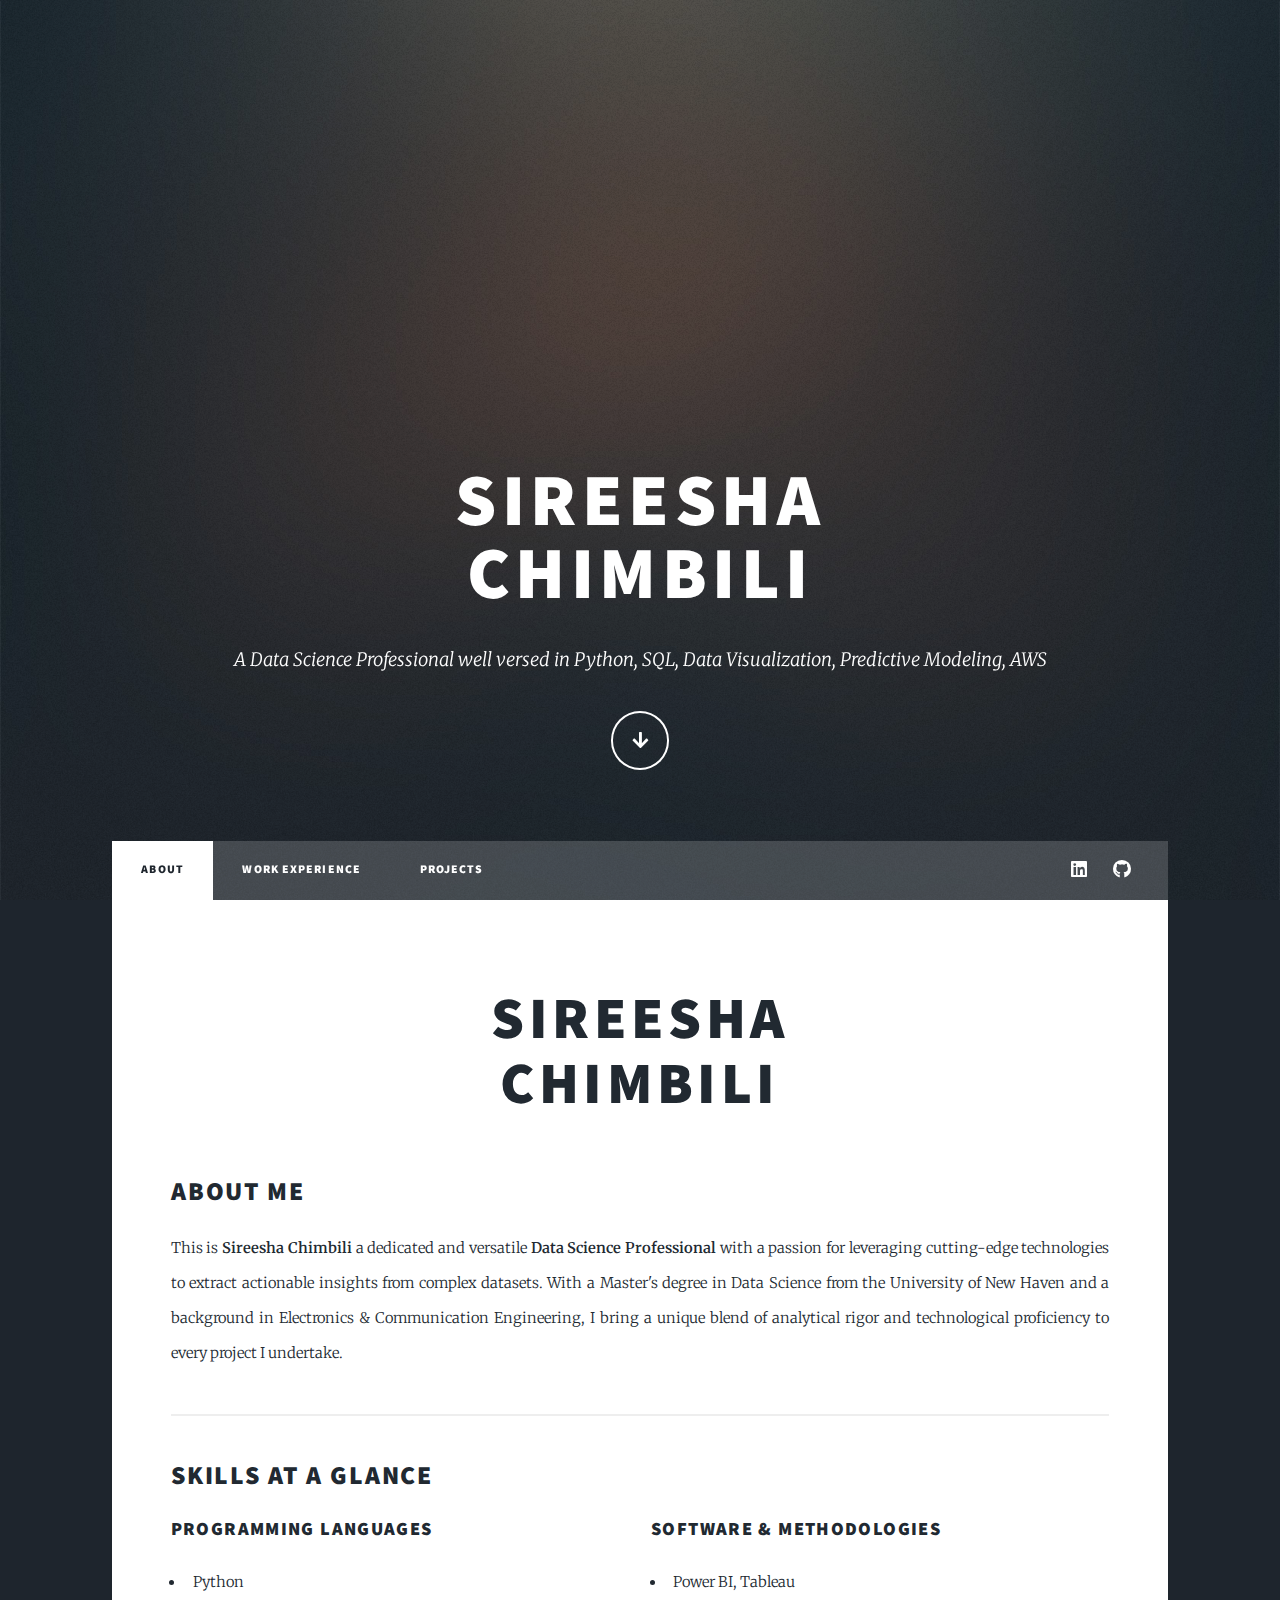
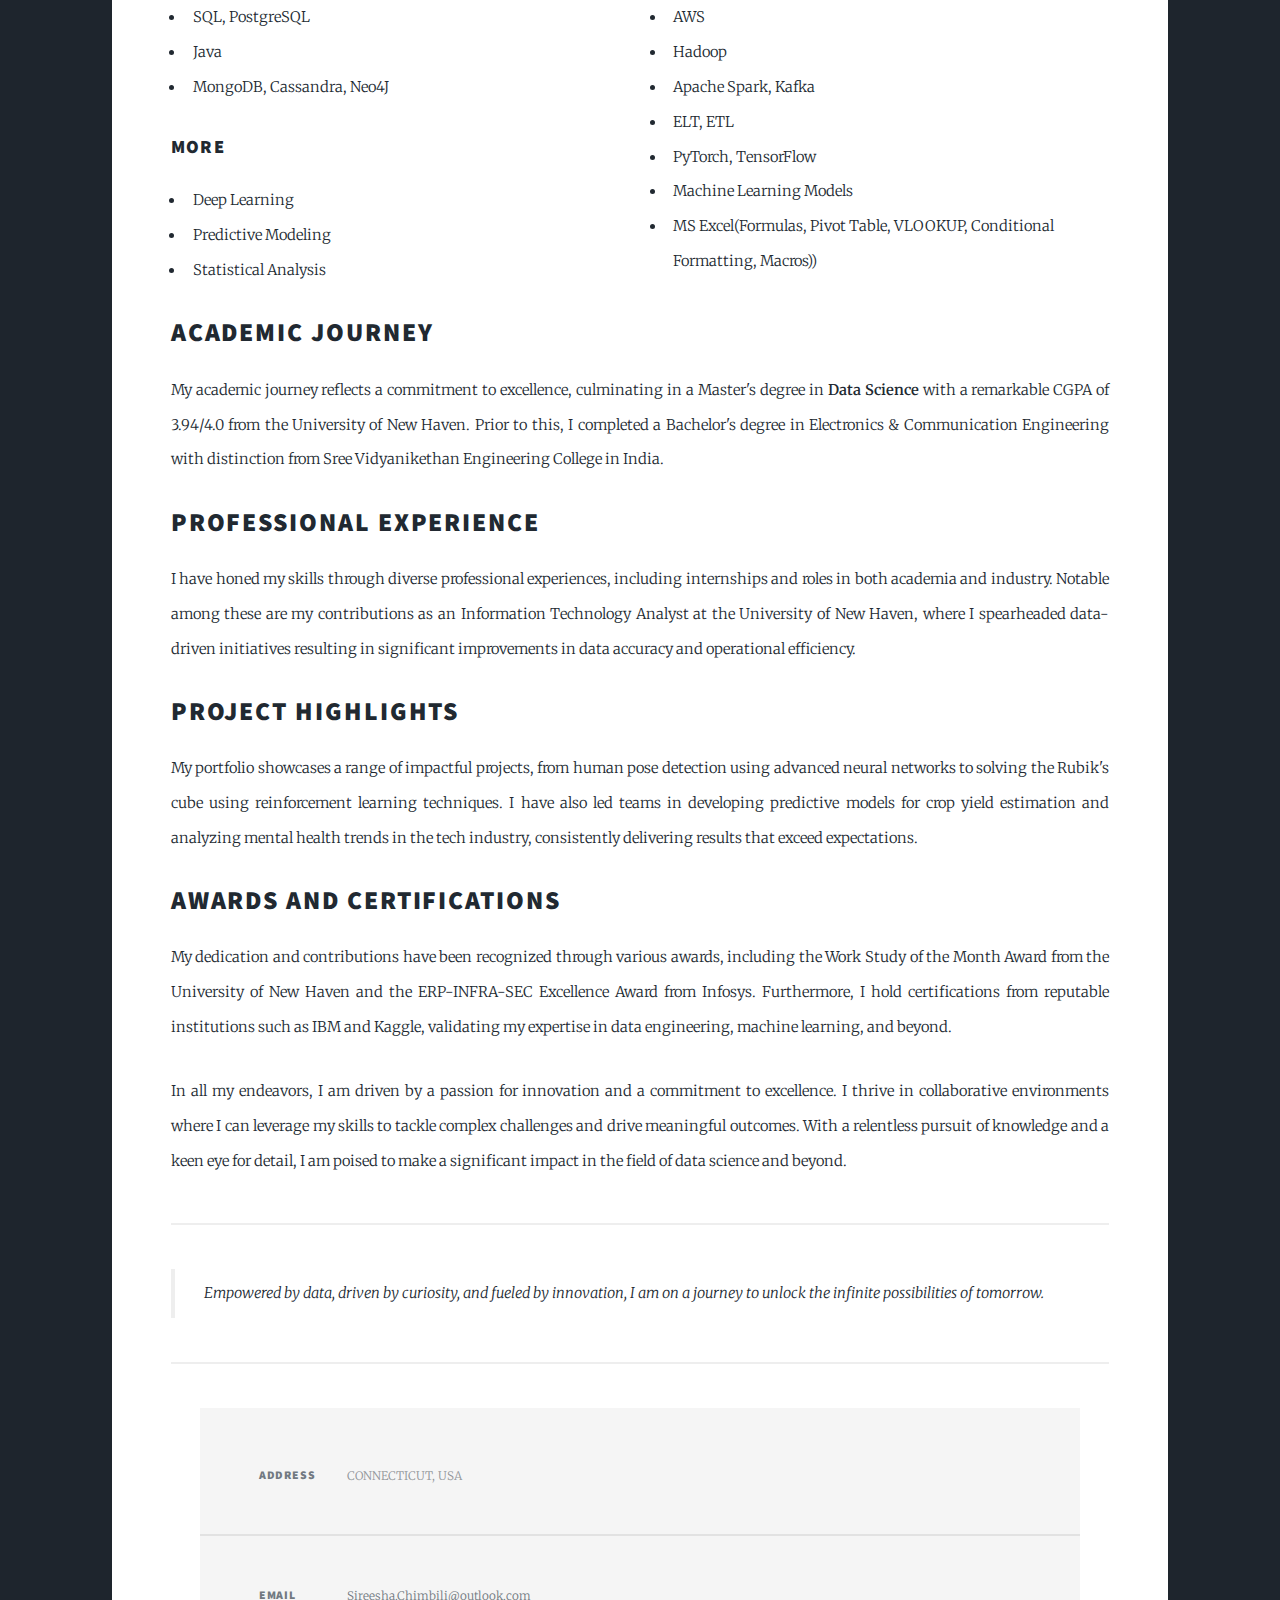
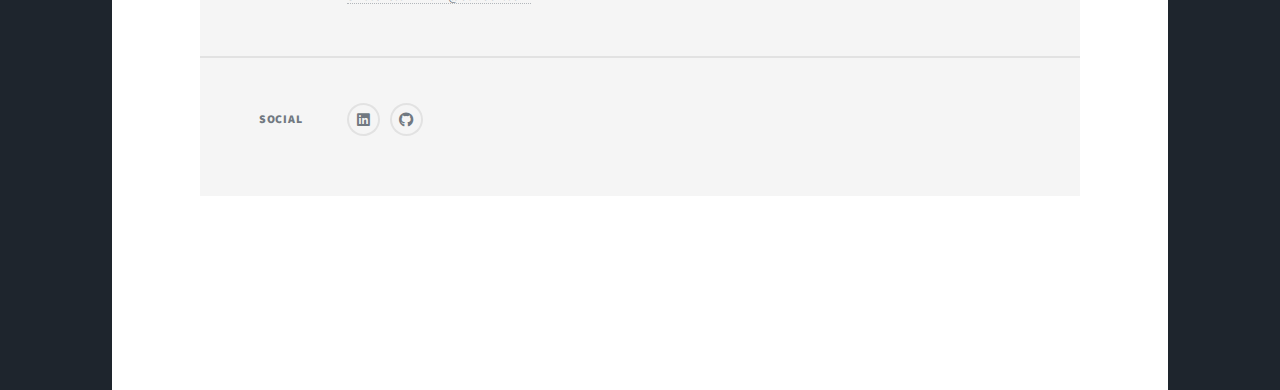
==== commit 1c822c76: "2nd commit" ====
--- a/about.html
+++ b/about.html
@@ -1,5 +1,9 @@
 <!DOCTYPE HTML>
-
+<!--
+	Massively by HTML5 UP
+	html5up.net | @ajlkn
+	Free for personal and commercial use under the CCA 3.0 license (html5up.net/license)
+-->
 <html>
 	<head>
 		<title>About</title>
@@ -12,31 +16,32 @@
 
 		<!-- Wrapper -->
 			<div id="wrapper">
-					<div id="intro">
-						<h1>Sireesha<br />
-							Chimbili</h1>
-						<p>A Data Science Professional well versed in Python, SQL, Data Visualization, Predictive Modeling, AWS <a href="https://www.linkedin.com/in/sireesha-chimbili/">@SIREESHA</a> </p>
-						<ul class="actions">
-							<li><a href="#header" class="button icon solid solo fa-arrow-down scrolly">Continue</a></li>
-						</ul>
-					</div>
-				<!-- Header -->
-					<header id="header">
-						<a href="about.html" class="logo">Sireesha</a>
-					</header>
 
-				<!-- Nav -->
-					<nav id="nav">
-						<ul class="links">
-							<li class="active"><a href="about.html">About</a></li>
-							<li><a href="work.html">Work Experience</a></li>
-							<li><a href="projects.html">Projects</a></li>
-						</ul>
-						<ul class="icons">
-							<li><a href="https://www.linkedin.com/in/sireesha-chimbili/" class="icon brands fa-linkedin"><span class="label">LinkedIn</span></a></li>
-							<li><a href="https://github.com/SireeshaChimbiliGrad" class="icon brands fa-github"><span class="label">Github</span></a></li>
-						</ul>
-					</nav>
+                    <div id="intro">
+                        <h1>Sireesha<br />
+                            Chimbili</h1>
+                        <p>A Data Science Professional well versed in Python, SQL, Data Visualization, Predictive Modeling, AWS </p>
+                        <ul class="actions">
+                            <li><a href="#header" class="button icon solid solo fa-arrow-down scrolly">Continue</a></li>
+                        </ul>
+                    </div>
+                <!-- Header -->
+                    <header id="header">
+                        <a href="about.html" class="logo">Sireesha</a>
+                    </header>
+
+                <!-- Nav -->
+                    <nav id="nav">
+                        <ul class="links">
+                            <li class="active"><a href="about.html">About</a></li>
+                            <li><a href="work.html">Work Experience</a></li>
+                            <li><a href="projects.html">Projects</a></li>
+                        </ul>
+                        <ul class="icons">
+                            <li><a href="https://www.linkedin.com/in/sireesha-chimbili/" class="icon brands fa-linkedin"><span class="label">LinkedIn</span></a></li>
+                            <li><a href="https://github.com/SireeshaChimbiliGrad" class="icon brands fa-github"><span class="label">Github</span></a></li>
+                        </ul>
+                    </nav>
 
 				<!-- Main -->
 					<div id="main">
@@ -44,64 +49,100 @@
 						<!-- Post -->
 							<section class="post">
 								<header class="major">
-									<span class="date">April 25, 2017</span>
-									<h1>This is a<br />
-									Generic Page</h1>
-									<p>Aenean ornare velit lacus varius enim ullamcorper proin aliquam<br />
-									facilisis ante sed etiam magna interdum congue. Lorem ipsum dolor<br />
-									amet nullam sed etiam veroeros.</p>
+									<h1>Sireesha<br />
+									Chimbili</h1>
 								</header>
-								<div class="image main"><img src="images/pic01.jpg" alt="" /></div>
-								<p>Donec eget ex magna. Interdum et malesuada fames ac ante ipsum primis in faucibus. Pellentesque venenatis dolor imperdiet dolor mattis sagittis. Praesent rutrum sem diam, vitae egestas enim auctor sit amet. Pellentesque leo mauris, consectetur id ipsum sit amet, fergiat. Pellentesque in mi eu massa lacinia malesuada et a elit. Donec urna ex, lacinia in purus ac, pretium pulvinar mauris. Nunc lorem mauris, fringilla in aliquam at, euismod in lectus. Pellentesque habitant morbi tristique senectus et netus et malesuada fames ac turpis egestas. Curabitur sapien risus, commodo eget turpis at, elementum convallis enim turpis, lorem ipsum dolor sit amet nullam.</p>
-								<p>Lorem ipsum dolor sit amet, consectetur adipiscing elit. Duis dapibus rutrum facilisis. Class aptent taciti sociosqu ad litora torquent per conubia nostra, per inceptos himenaeos. Etiam tristique libero eu nibh porttitor fermentum. Nullam venenatis erat id vehicula viverra. Nunc ultrices eros ut ultricies condimentum. Mauris risus lacus, blandit sit amet venenatis non, bibendum vitae dolor. Nunc lorem mauris, fringilla in aliquam at, euismod in lectus. Pellentesque habitant morbi tristique senectus et netus et malesuada fames ac turpis egestas. In non lorem sit amet elit placerat maximus. Pellentesque aliquam maximus risus. Donec eget ex magna. Interdum et malesuada fames ac ante ipsum primis in faucibus. Pellentesque venenatis dolor imperdiet dolor mattis sagittis. Praesent rutrum sem diam, vitae egestas enim auctor sit amet. Pellentesque leo mauris, consectetur id ipsum.</p>
-							</section>
 
-					</div>
+								<!-- Text stuff -->
+									<h2>About Me</h2>
+									<p>This is <b>Sireesha Chimbili</b> a dedicated and versatile <strong>Data Science Professional</strong> with a passion for leveraging cutting-edge technologies to extract actionable insights from complex datasets. With a Master's degree in Data Science from the University of New Haven and a background in Electronics & Communication Engineering, I bring a unique blend of analytical rigor and technological proficiency to every project I undertake.</p>
+									<hr />
 
+                                    <h2>Skills at a Glance</h2>
+									<div class="row">
+										<div class="col-6 col-12-small">
+
+											<h3>Programming Languages</h3>
+											<ul>
+												<li>Python</li>
+												<li>SQL, PostgreSQL</li>
+												<li>Java</li>
+												<li>MongoDB, Cassandra, Neo4J</li>
+											</ul>
+
+											<h3>More</h3>
+											<ul class="alt">
+												<li>Deep Learning</li>
+												<li>Predictive Modeling</li>
+												<li>Statistical Analysis</li>
+											</ul>
+
+										</div>
+										<div class="col-6 col-12-small">
+
+											<h3>Software & Methodologies</h3>
+											<ul>
+												<li>Power BI, Tableau</li>
+												<li>AWS</li>
+												<li>Hadoop</li>
+												<li>Apache Spark, Kafka</li>
+												<li>ELT, ETL</li>
+												<li>PyTorch, TensorFlow</li>
+												<li>Machine Learning Models</li><li>MS Excel(Formulas, Pivot Table, VLOOKUP, Conditional Formatting, Macros))</li>
+												
+											</ul>
+
+										</div>
+									</div>
+
+									<header>
+										<h2>Academic Journey</h2>
+									</header>
+									<p>My academic journey reflects a commitment to excellence, culminating in a Master's degree in <b>Data Science</b></Data> with a remarkable CGPA of 3.94/4.0 from the University of New Haven. Prior to this, I completed a Bachelor's degree in Electronics & Communication Engineering with distinction from Sree Vidyanikethan Engineering College in India.</p>
+									<header>
+										<h2>Professional Experience</h2>
+									</header>
+									<p>I have honed my skills through diverse professional experiences, including internships and roles in both academia and industry. Notable among these are my contributions as an Information Technology Analyst at the University of New Haven, where I spearheaded data-driven initiatives resulting in significant improvements in data accuracy and operational efficiency.</p>
+									<header>
+										<h2>Project Highlights</h2>
+									</header>
+									<p>My portfolio showcases a range of impactful projects, from human pose detection using advanced neural networks to solving the Rubik's cube using reinforcement learning techniques. I have also led teams in developing predictive models for crop yield estimation and analyzing mental health trends in the tech industry, consistently delivering results that exceed expectations.</p>
+                                    <header>
+										<h2>Awards and Certifications</h2>
+									</header>
+									<p>My dedication and contributions have been recognized through various awards, including the Work Study of the Month Award from the University of New Haven and the ERP-INFRA-SEC Excellence Award from Infosys. Furthermore, I hold certifications from reputable institutions such as IBM and Kaggle, validating my expertise in data engineering, machine learning, and beyond.</p>
+
+
+                                    <p>In all my endeavors, I am driven by a passion for innovation and a commitment to excellence. I thrive in collaborative environments where I can leverage my skills to tackle complex challenges and drive meaningful outcomes. With a relentless pursuit of knowledge and a keen eye for detail, I am poised to make a significant impact in the field of data science and beyond.</p>
+									<hr />
+
+								
+									
+									<blockquote>Empowered by data, driven by curiosity, and fueled by innovation, I am on a journey to unlock the infinite possibilities of tomorrow.</blockquote>
+
+									<hr />
+
+								
 				<!-- Footer -->
 					<footer id="footer">
-						<section>
-							<form method="post" action="#">
-								<div class="fields">
-									<div class="field">
-										<label for="name">Name</label>
-										<input type="text" name="name" id="name" />
-									</div>
-									<div class="field">
-										<label for="email">Email</label>
-										<input type="text" name="email" id="email" />
-									</div>
-									<div class="field">
-										<label for="message">Message</label>
-										<textarea name="message" id="message" rows="3"></textarea>
-									</div>
-								</div>
-								<ul class="actions">
-									<li><input type="submit" value="Send Message" /></li>
-								</ul>
-							</form>
-						</section>
+						
 						<section class="split contact">
 							<section class="alt">
 								<h3>Address</h3>
-								<p>1234 Somewhere Road #87257<br />
-								Nashville, TN 00000-0000</p>
+								<p>CONNECTICUT, USA<br />
+								</p>
 							</section>
-							<section>
-								<h3>Phone</h3>
-								<p><a href="#">(000) 000-0000</a></p>
-							</section>
+							
 							<section>
 								<h3>Email</h3>
-								<p><a href="#">info@untitled.tld</a></p>
+								<p><a href="#">Sireesha.Chimbili@outlook.com</a></p>
 							</section>
 							<section>
 								<h3>Social</h3>
 								<ul class="icons alt">
-									<li><a href="#" class="icon brands alt fa-twitter"><span class="label">Twitter</span></a></li>
-									<li><a href="#" class="icon brands alt fa-facebook-f"><span class="label">Facebook</span></a></li>
-									<li><a href="#" class="icon brands alt fa-instagram"><span class="label">Instagram</span></a></li>
-									<li><a href="#" class="icon brands alt fa-github"><span class="label">GitHub</span></a></li>
+									<li><a href="https://www.linkedin.com/in/sireesha-chimbili/" class="icon brands fa-linkedin"><span class="label">LinkedIn</span></a></li>
+									<li><a href="https://github.com/SireeshaChimbiliGrad" class="icon brands fa-github"><span class="label">Github</span></a></li>
+									
 								</ul>
 							</section>
 						</section>
